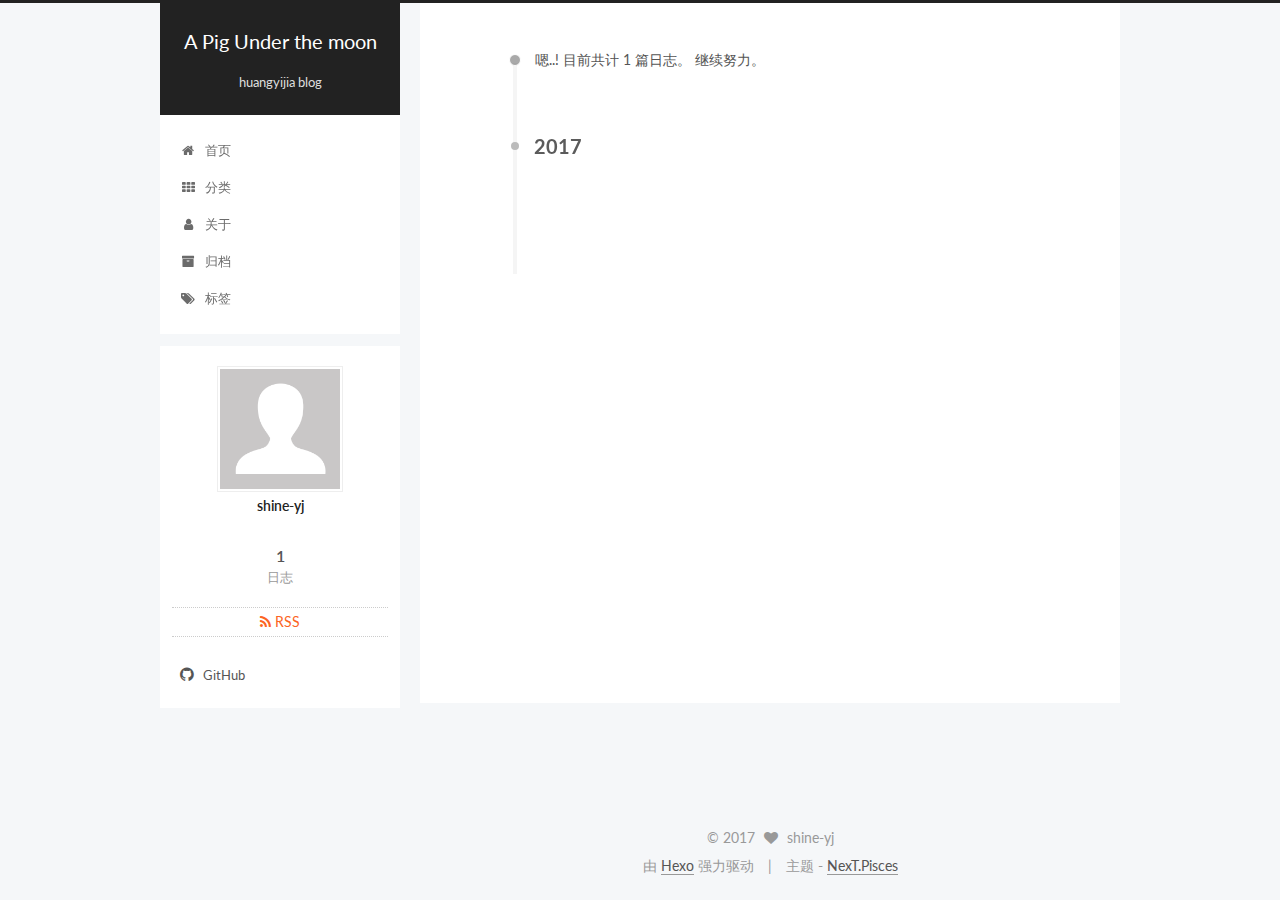
==== archives/index.html @ 5b6444a5 "Site updated: 2017-03-26 22:54:21" ====
<!doctype html>



  


<html class="theme-next pisces use-motion" lang="zh-Hans">
<head>
  <meta charset="UTF-8"/>
<meta http-equiv="X-UA-Compatible" content="IE=edge" />
<meta name="viewport" content="width=device-width, initial-scale=1, maximum-scale=1"/>



<meta http-equiv="Cache-Control" content="no-transform" />
<meta http-equiv="Cache-Control" content="no-siteapp" />















  
  
  <link href="/lib/fancybox/source/jquery.fancybox.css?v=2.1.5" rel="stylesheet" type="text/css" />




  
  
  
  

  
    
    
  

  

  

  

  

  
    
    
    <link href="//fonts.googleapis.com/css?family=Lato:300,300italic,400,400italic,700,700italic&subset=latin,latin-ext" rel="stylesheet" type="text/css">
  






<link href="/lib/font-awesome/css/font-awesome.min.css?v=4.6.2" rel="stylesheet" type="text/css" />

<link href="/css/main.css?v=5.1.0" rel="stylesheet" type="text/css" />


  <meta name="keywords" content="Hexo, NexT" />





  <link rel="alternate" href="/atom.xml" title="A Pig Under the moon" type="application/atom+xml" />




  <link rel="shortcut icon" type="image/x-icon" href="/favicon.ico?v=5.1.0" />






<meta property="og:type" content="website">
<meta property="og:title" content="A Pig Under the moon">
<meta property="og:url" content="http://yoursite.com/archives/index.html">
<meta property="og:site_name" content="A Pig Under the moon">
<meta name="twitter:card" content="summary">
<meta name="twitter:title" content="A Pig Under the moon">



<script type="text/javascript" id="hexo.configurations">
  var NexT = window.NexT || {};
  var CONFIG = {
    root: '/',
    scheme: 'Pisces',
    sidebar: {"position":"left","display":"post","offset":12,"offset_float":0,"b2t":false,"scrollpercent":false},
    fancybox: true,
    motion: true,
    duoshuo: {
      userId: '0',
      author: '博主'
    },
    algolia: {
      applicationID: '',
      apiKey: '',
      indexName: '',
      hits: {"per_page":10},
      labels: {"input_placeholder":"Search for Posts","hits_empty":"We didn't find any results for the search: ${query}","hits_stats":"${hits} results found in ${time} ms"}
    }
  };
</script>



  <link rel="canonical" href="http://yoursite.com/archives/"/>





  <title> 归档 | A Pig Under the moon </title>
</head>

<body itemscope itemtype="http://schema.org/WebPage" lang="zh-Hans">

  














  
  
    
  

  <div class="container sidebar-position-left  page-archive  ">
    <div class="headband"></div>

    <header id="header" class="header" itemscope itemtype="http://schema.org/WPHeader">
      <div class="header-inner"><div class="site-brand-wrapper">
  <div class="site-meta ">
    

    <div class="custom-logo-site-title">
      <a href="/"  class="brand" rel="start">
        <span class="logo-line-before"><i></i></span>
        <span class="site-title">A Pig Under the moon</span>
        <span class="logo-line-after"><i></i></span>
      </a>
    </div>
      
        <p class="site-subtitle">huangyijia blog</p>
      
  </div>

  <div class="site-nav-toggle">
    <button>
      <span class="btn-bar"></span>
      <span class="btn-bar"></span>
      <span class="btn-bar"></span>
    </button>
  </div>
</div>

<nav class="site-nav">
  

  
    <ul id="menu" class="menu">
      
        
        <li class="menu-item menu-item-home">
          <a href="/" rel="section">
            
              <i class="menu-item-icon fa fa-fw fa-home"></i> <br />
            
            首页
          </a>
        </li>
      
        
        <li class="menu-item menu-item-categories">
          <a href="/categories" rel="section">
            
              <i class="menu-item-icon fa fa-fw fa-th"></i> <br />
            
            分类
          </a>
        </li>
      
        
        <li class="menu-item menu-item-about">
          <a href="/about" rel="section">
            
              <i class="menu-item-icon fa fa-fw fa-user"></i> <br />
            
            关于
          </a>
        </li>
      
        
        <li class="menu-item menu-item-archives">
          <a href="/archives" rel="section">
            
              <i class="menu-item-icon fa fa-fw fa-archive"></i> <br />
            
            归档
          </a>
        </li>
      
        
        <li class="menu-item menu-item-tags">
          <a href="/tags" rel="section">
            
              <i class="menu-item-icon fa fa-fw fa-tags"></i> <br />
            
            标签
          </a>
        </li>
      

      
    </ul>
  

  
</nav>



 </div>
    </header>

    <main id="main" class="main">
      <div class="main-inner">
        <div class="content-wrap">
          <div id="content" class="content">
            

  <section id="posts" class="posts-collapse">
    <span class="archive-move-on"></span>

    <span class="archive-page-counter">
      
      
      
        
      
      嗯..! 目前共计 1 篇日志。 继续努力。
    </span>

    

      
      
      

      
        
        <div class="collection-title">
          <h2 class="archive-year motion-element" id="archive-year-2017">2017</h2>
        </div>
      
      

      

  <article class="post post-type-normal" itemscope itemtype="http://schema.org/Article">
    <header class="post-header">

      <h1 class="post-title">
        
            <a class="post-title-link" href="/2017/03/26/hello-world/" itemprop="url">
              
                <span itemprop="name">Hello World</span>
              
            </a>
        
      </h1>

      <div class="post-meta">
        <time class="post-time" itemprop="dateCreated"
              datetime="2017-03-26T20:32:32+08:00"
              content="2017-03-26" >
          03-26
        </time>
      </div>

    </header>
  </article>



    

  </section>

  



          </div>
          


          

        </div>
        
          
  
  <div class="sidebar-toggle">
    <div class="sidebar-toggle-line-wrap">
      <span class="sidebar-toggle-line sidebar-toggle-line-first"></span>
      <span class="sidebar-toggle-line sidebar-toggle-line-middle"></span>
      <span class="sidebar-toggle-line sidebar-toggle-line-last"></span>
    </div>
  </div>

  <aside id="sidebar" class="sidebar">
    <div class="sidebar-inner">

      

      

      <section class="site-overview sidebar-panel sidebar-panel-active">
        <div class="site-author motion-element" itemprop="author" itemscope itemtype="http://schema.org/Person">
          <img class="site-author-image" itemprop="image"
               src="/images/avatar.gif"
               alt="shine-yj" />
          <p class="site-author-name" itemprop="name">shine-yj</p>
           
              <p class="site-description motion-element" itemprop="description"></p>
          
        </div>
        <nav class="site-state motion-element">

          
            <div class="site-state-item site-state-posts">
              <a href="/archives">
                <span class="site-state-item-count">1</span>
                <span class="site-state-item-name">日志</span>
              </a>
            </div>
          

          

          

        </nav>

        
          <div class="feed-link motion-element">
            <a href="/atom.xml" rel="alternate">
              <i class="fa fa-rss"></i>
              RSS
            </a>
          </div>
        

        <div class="links-of-author motion-element">
          
            
              <span class="links-of-author-item">
                <a href="https://github.com/shine-ace-yj" target="_blank" title="GitHub">
                  
                    <i class="fa fa-fw fa-github"></i>
                  
                  GitHub
                </a>
              </span>
            
          
        </div>

        
        

        
        

        


      </section>

      

      

    </div>
  </aside>


        
      </div>
    </main>

    <footer id="footer" class="footer">
      <div class="footer-inner">
        <div class="copyright" >
  
  &copy; 
  <span itemprop="copyrightYear">2017</span>
  <span class="with-love">
    <i class="fa fa-heart"></i>
  </span>
  <span class="author" itemprop="copyrightHolder">shine-yj</span>
</div>


<div class="powered-by">
  由 <a class="theme-link" href="https://hexo.io">Hexo</a> 强力驱动
</div>

<div class="theme-info">
  主题 -
  <a class="theme-link" href="https://github.com/iissnan/hexo-theme-next">
    NexT.Pisces
  </a>
</div>


        

        
      </div>
    </footer>

    
      <div class="back-to-top">
        <i class="fa fa-arrow-up"></i>
        
      </div>
    

  </div>

  

<script type="text/javascript">
  if (Object.prototype.toString.call(window.Promise) !== '[object Function]') {
    window.Promise = null;
  }
</script>









  






  
  <script type="text/javascript" src="/lib/jquery/index.js?v=2.1.3"></script>

  
  <script type="text/javascript" src="/lib/fastclick/lib/fastclick.min.js?v=1.0.6"></script>

  
  <script type="text/javascript" src="/lib/jquery_lazyload/jquery.lazyload.js?v=1.9.7"></script>

  
  <script type="text/javascript" src="/lib/velocity/velocity.min.js?v=1.2.1"></script>

  
  <script type="text/javascript" src="/lib/velocity/velocity.ui.min.js?v=1.2.1"></script>

  
  <script type="text/javascript" src="/lib/fancybox/source/jquery.fancybox.pack.js?v=2.1.5"></script>


  


  <script type="text/javascript" src="/js/src/utils.js?v=5.1.0"></script>

  <script type="text/javascript" src="/js/src/motion.js?v=5.1.0"></script>



  
  


  <script type="text/javascript" src="/js/src/affix.js?v=5.1.0"></script>

  <script type="text/javascript" src="/js/src/schemes/pisces.js?v=5.1.0"></script>



  
  
    <script type="text/javascript" id="motion.page.archive">
      $('.archive-year').velocity('transition.slideLeftIn');
    </script>
  


  


  <script type="text/javascript" src="/js/src/bootstrap.js?v=5.1.0"></script>



  


  




	





  





  





  






  





  

  

  

  

</body>
</html>
---- css/main.css ----
/* normalize.css v3.0.2 | MIT License | git.io/normalize */
html {
  font-family: sans-serif; /* 1 */
  -ms-text-size-adjust: 100%; /* 2 */
  -webkit-text-size-adjust: 100%; /* 2 */
}
body {
  margin: 0;
}
article,
aside,
details,
figcaption,
figure,
footer,
header,
hgroup,
main,
menu,
nav,
section,
summary {
  display: block;
}
audio,
canvas,
progress,
video {
  display: inline-block; /* 1 */
  vertical-align: baseline; /* 2 */
}
audio:not([controls]) {
  display: none;
  height: 0;
}
[hidden],
template {
  display: none;
}
a {
  background-color: transparent;
}
a:active,
a:hover {
  outline: 0;
}
abbr[title] {
  border-bottom: 1px dotted;
}
b,
strong {
  font-weight: bold;
}
dfn {
  font-style: italic;
}
h1 {
  font-size: 2em;
  margin: 0.67em 0;
}
mark {
  background: #ff0;
  color: #000;
}
small {
  font-size: 80%;
}
sub,
sup {
  font-size: 75%;
  line-height: 0;
  position: relative;
  vertical-align: baseline;
}
sup {
  top: -0.5em;
}
sub {
  bottom: -0.25em;
}
img {
  border: 0;
}
svg:not(:root) {
  overflow: hidden;
}
figure {
  margin: 1em 40px;
}
hr {
  -moz-box-sizing: content-box;
  box-sizing: content-box;
  height: 0;
}
pre {
  overflow: auto;
}
code,
kbd,
pre,
samp {
  font-family: monospace, monospace;
  font-size: 1em;
}
button,
input,
optgroup,
select,
textarea {
  color: inherit; /* 1 */
  font: inherit; /* 2 */
  margin: 0; /* 3 */
}
button {
  overflow: visible;
}
button,
select {
  text-transform: none;
}
button,
html input[type="button"],
input[type="reset"],
input[type="submit"] {
  -webkit-appearance: button; /* 2 */
  cursor: pointer; /* 3 */
}
button[disabled],
html input[disabled] {
  cursor: default;
}
button::-moz-focus-inner,
input::-moz-focus-inner {
  border: 0;
  padding: 0;
}
input {
  line-height: normal;
}
input[type="checkbox"],
input[type="radio"] {
  box-sizing: border-box; /* 1 */
  padding: 0; /* 2 */
}
input[type="number"]::-webkit-inner-spin-button,
input[type="number"]::-webkit-outer-spin-button {
  height: auto;
}
input[type="search"] {
  -webkit-appearance: textfield; /* 1 */
  -moz-box-sizing: content-box;
  -webkit-box-sizing: content-box; /* 2 */
  box-sizing: content-box;
}
input[type="search"]::-webkit-search-cancel-button,
input[type="search"]::-webkit-search-decoration {
  -webkit-appearance: none;
}
fieldset {
  border: 1px solid #c0c0c0;
  margin: 0 2px;
  padding: 0.35em 0.625em 0.75em;
}
legend {
  border: 0; /* 1 */
  padding: 0; /* 2 */
}
textarea {
  overflow: auto;
}
optgroup {
  font-weight: bold;
}
table {
  border-collapse: collapse;
  border-spacing: 0;
}
td,
th {
  padding: 0;
}
::selection {
  background: #262a30;
  color: #fff;
}
body {
  position: relative;
  font-family: 'Lato', "PingFang SC", "Microsoft YaHei", sans-serif;
  font-size: 14px;
  line-height: 2;
  color: #555;
  background: #f5f7f9;
}
@media (max-width: 767px) {
  body {
    padding-right: 0 !important;
  }
}
@media (min-width: 768px) and (max-width: 991px) {
  body {
    padding-right: 0 !important;
  }
}
@media (min-width: 1600px) {
  body {
    font-size: 16px;
  }
}
h1,
h2,
h3,
h4,
h5,
h6 {
  margin: 0;
  padding: 0;
  font-weight: bold;
  line-height: 1.5;
  font-family: 'Lato', "PingFang SC", "Microsoft YaHei", sans-serif;
}
h2,
h3,
h4,
h5,
h6 {
  margin: 20px 0 15px;
}
h1 {
  font-size: 22px;
}
@media (max-width: 767px) {
  h1 {
    font-size: 18px;
  }
}
h2 {
  font-size: 20px;
}
@media (max-width: 767px) {
  h2 {
    font-size: 16px;
  }
}
h3 {
  font-size: 18px;
}
@media (max-width: 767px) {
  h3 {
    font-size: 14px;
  }
}
h4 {
  font-size: 16px;
}
@media (max-width: 767px) {
  h4 {
    font-size: 12px;
  }
}
h5 {
  font-size: 14px;
}
@media (max-width: 767px) {
  h5 {
    font-size: 10px;
  }
}
h6 {
  font-size: 12px;
}
@media (max-width: 767px) {
  h6 {
    font-size: 8px;
  }
}
p {
  margin: 0 0 25px 0;
}
a {
  color: #555;
  text-decoration: none;
  border-bottom: 1px solid #999;
  word-wrap: break-word;
}
a:hover {
  color: #222;
  border-bottom-color: #222;
}
blockquote {
  margin: 0;
  padding: 0;
}
img {
  display: block;
  margin: auto;
  max-width: 100%;
  height: auto;
}
hr {
  margin: 40px 0;
  height: 3px;
  border: none;
  background-color: #ddd;
  background-image: repeating-linear-gradient(-45deg, #fff, #fff 4px, transparent 4px, transparent 8px);
}
blockquote {
  padding: 0 15px;
  color: #666;
  border-left: 4px solid #ddd;
}
blockquote cite::before {
  content: "-";
  padding: 0 5px;
}
dt {
  font-weight: 700;
}
dd {
  margin: 0;
  padding: 0;
}
.text-left {
  text-align: left;
}
.text-center {
  text-align: center;
}
.text-right {
  text-align: right;
}
.text-justify {
  text-align: justify;
}
.text-nowrap {
  white-space: nowrap;
}
.text-lowercase {
  text-transform: lowercase;
}
.text-uppercase {
  text-transform: uppercase;
}
.text-capitalize {
  text-transform: capitalize;
}
.center-block {
  display: block;
  margin-left: auto;
  margin-right: auto;
}
.clearfix:before,
.clearfix:after {
  content: " ";
  display: table;
}
.clearfix:after {
  clear: both;
}
.pullquote {
  width: 45%;
}
.pullquote.left {
  float: left;
  margin-left: 5px;
  margin-right: 10px;
}
.pullquote.right {
  float: right;
  margin-left: 10px;
  margin-right: 5px;
}
.affix.affix.affix {
  position: fixed;
}
.translation {
  margin-top: -20px;
  font-size: 14px;
  color: #999;
}
.scrollbar-measure {
  width: 100px;
  height: 100px;
  overflow: scroll;
  position: absolute;
  top: -9999px;
}
.use-motion .motion-element {
  opacity: 0;
}
table {
  margin: 20px 0;
  width: 100%;
  border-collapse: collapse;
  border-spacing: 0;
  border: 1px solid #ddd;
  font-size: 14px;
  table-layout: fixed;
  word-wrap: break-all;
}
table>tbody>tr:nth-of-type(odd) {
  background-color: #f9f9f9;
}
table>tbody>tr:hover {
  background-color: #f5f5f5;
}
caption,
th,
td {
  padding: 8px;
  text-align: left;
  vertical-align: middle;
  font-weight: normal;
}
th,
td {
  border-bottom: 3px solid #ddd;
  border-right: 1px solid #eee;
}
th {
  padding-bottom: 10px;
  font-weight: 700;
}
td {
  border-bottom-width: 1px;
}
html,
body {
  height: 100%;
}
.container {
  position: relative;
  min-height: 100%;
}
.header-inner {
  margin: 0 auto;
  padding: 100px 0 70px;
  width: 700px;
}
@media (min-width: 1600px) {
  .container .header-inner {
    width: 900px;
  }
}
.main {
  padding-bottom: 150px;
}
.main-inner {
  margin: 0 auto;
  width: 700px;
}
@media (min-width: 1600px) {
  .container .main-inner {
    width: 900px;
  }
}
.footer {
  position: absolute;
  left: 0;
  bottom: 0;
  width: 100%;
  min-height: 50px;
}
.footer-inner {
  box-sizing: border-box;
  margin: 20px auto;
  width: 700px;
}
@media (min-width: 1600px) {
  .container .footer-inner {
    width: 900px;
  }
}
pre,
.highlight {
  overflow: auto;
  margin: 20px 0;
  padding: 0;
  font-size: 13px;
  color: #4d4d4c;
  background: #f7f7f7;
  line-height: 1.6;
}
pre,
code {
  font-family: consolas, Menlo, "PingFang SC", "Microsoft YaHei", monospace;
}
code {
  padding: 2px 4px;
  word-wrap: break-word;
  color: #555;
  background: #eee;
  border-radius: 3px;
  font-size: 13px;
}
pre code {
  padding: 0;
  color: #4d4d4c;
  background: none;
  text-shadow: none;
}
.highlight {
  border-radius: 1px;
}
.highlight pre {
  border: none;
  margin: 0;
  padding: 10px 0;
}
.highlight table {
  margin: 0;
  width: auto;
  border: none;
}
.highlight td {
  border: none;
  padding: 0;
}
.highlight figcaption {
  font-size: 1em;
  color: #4d4d4c;
  line-height: 1em;
  margin-bottom: 1em;
}
.highlight figcaption:before,
.highlight figcaption:after {
  content: " ";
  display: table;
}
.highlight figcaption:after {
  clear: both;
}
.highlight figcaption a {
  float: right;
  color: #4d4d4c;
}
.highlight figcaption a:hover {
  border-bottom-color: #4d4d4c;
}
.highlight .gutter pre {
  padding-left: 10px;
  padding-right: 10px;
  color: #869194;
  text-align: right;
  background-color: #eff2f3;
}
.highlight .code pre {
  padding-left: 10px;
  padding-right: 10px;
  background-color: #f7f7f7;
}
.highlight .line {
  height: 20px;
}
.gutter {
  -webkit-user-select: none;
  -moz-user-select: none;
  -ms-user-select: none;
  user-select: none;
}
.gist table {
  width: auto;
}
.gist table td {
  border: none;
}
pre .deletion {
  background: #fdd;
}
pre .addition {
  background: #dfd;
}
pre .meta {
  color: #8959a8;
}
pre .comment {
  color: #8e908c;
}
pre .variable,
pre .attribute,
pre .tag,
pre .regexp,
pre .ruby .constant,
pre .xml .tag .title,
pre .xml .pi,
pre .xml .doctype,
pre .html .doctype,
pre .css .id,
pre .css .class,
pre .css .pseudo {
  color: #c82829;
}
pre .number,
pre .preprocessor,
pre .built_in,
pre .literal,
pre .params,
pre .constant,
pre .command {
  color: #f5871f;
}
pre .ruby .class .title,
pre .css .rules .attribute,
pre .string,
pre .value,
pre .inheritance,
pre .header,
pre .ruby .symbol,
pre .xml .cdata,
pre .special,
pre .number,
pre .formula {
  color: #718c00;
}
pre .title,
pre .css .hexcolor {
  color: #3e999f;
}
pre .function,
pre .python .decorator,
pre .python .title,
pre .ruby .function .title,
pre .ruby .title .keyword,
pre .perl .sub,
pre .javascript .title,
pre .coffeescript .title {
  color: #4271ae;
}
pre .keyword,
pre .javascript .function {
  color: #8959a8;
}
.full-image.full-image.full-image {
  border: none;
  max-width: 100%;
  width: auto;
  margin: 20px auto;
}
@media (min-width: 992px) {
  .full-image.full-image.full-image {
    max-width: none;
    width: 118%;
    margin: 0 -9%;
  }
}
.blockquote-center,
.page-home .post-type-quote blockquote,
.page-post-detail .post-type-quote blockquote {
  position: relative;
  margin: 40px 0;
  padding: 0;
  border-left: none;
  text-align: center;
}
.blockquote-center::before,
.page-home .post-type-quote blockquote::before,
.page-post-detail .post-type-quote blockquote::before,
.blockquote-center::after,
.page-home .post-type-quote blockquote::after,
.page-post-detail .post-type-quote blockquote::after {
  position: absolute;
  content: ' ';
  display: block;
  width: 100%;
  height: 24px;
  opacity: 0.2;
  background-repeat: no-repeat;
  background-position: 0 -6px;
  background-size: 22px 22px;
}
.blockquote-center::before,
.page-home .post-type-quote blockquote::before,
.page-post-detail .post-type-quote blockquote::before {
  top: -20px;
  background-image: url("../images/quote-l.svg");
  border-top: 1px solid #ccc;
}
.blockquote-center::after,
.page-home .post-type-quote blockquote::after,
.page-post-detail .post-type-quote blockquote::after {
  bottom: -20px;
  background-image: url("../images/quote-r.svg");
  border-bottom: 1px solid #ccc;
  background-position: 100% 8px;
}
.blockquote-center p,
.page-home .post-type-quote blockquote p,
.page-post-detail .post-type-quote blockquote p,
.blockquote-center div,
.page-home .post-type-quote blockquote div,
.page-post-detail .post-type-quote blockquote div {
  text-align: center;
}
.post .post-body .group-picture img {
  box-sizing: border-box;
  padding: 0 3px;
  border: none;
}
.post .group-picture-row {
  overflow: hidden;
  margin-top: 6px;
}
.post .group-picture-row:first-child {
  margin-top: 0;
}
.post .group-picture-column {
  float: left;
}
.page-post-detail .post-body .group-picture-column {
  float: none;
  margin-top: 10px;
  width: auto !important;
}
.page-post-detail .post-body .group-picture-column img {
  margin: 0 auto;
}
.page-archive .group-picture-container {
  overflow: hidden;
}
.page-archive .group-picture-row {
  float: left;
}
.page-archive .group-picture-row:first-child {
  margin-top: 6px;
}
.page-archive .group-picture-column {
  max-width: 150px;
  max-height: 150px;
}
.note {
  padding: 20px;
  margin: 20px 0;
  border: 1px solid #eee;
  border-left-width: 5px;
  border-radius: 3px;
}
.note h2,
.note h3,
.note h4,
.note h5,
.note h6 {
  margin-top: 0;
  margin-bottom: 5px;
}
.note p:last-child {
  margin-bottom: 0;
}
.note code {
  border-radius: 3px;
}
.note+.note {
  margin-top: -5px;
}
.default {
  border-left-color: #777;
}
.default h2,
.default h3,
.default h4,
.default h5,
.default h6 {
  color: #777;
}
.primary {
  border-left-color: #428bca;
}
.primary h2,
.primary h3,
.primary h4,
.primary h5,
.primary h6 {
  color: #428bca;
}
.success {
  border-left-color: #5cb85c;
}
.success h2,
.success h3,
.success h4,
.success h5,
.success h6 {
  color: #5cb85c;
}
.danger {
  border-left-color: #d9534f;
}
.danger h2,
.danger h3,
.danger h4,
.danger h5,
.danger h6 {
  color: #d9534f;
}
.warning {
  border-left-color: #f0ad4e;
}
.warning h2,
.warning h3,
.warning h4,
.warning h5,
.warning h6 {
  color: #f0ad4e;
}
.info {
  border-left-color: #5bc0de;
}
.info h2,
.info h3,
.info h4,
.info h5,
.info h6 {
  color: #5bc0de;
}
.btn {
  display: inline-block;
  padding: 0 20px;
  font-size: 14px;
  color: #fff;
  background: #222;
  border: 2px solid #555;
  text-decoration: none;
  border-radius: 0;
  transition-property: background-color;
  transition-duration: 0.2s;
  transition-timing-function: ease-in-out;
  transition-delay: 0s;
}
.btn:hover,
.post-button .btn:hover {
  border-color: #222;
  color: #fff;
  background: #222;
}
.btn-bar {
  display: block;
  width: 22px;
  height: 2px;
  background: #555;
  border-radius: 1px;
}
.btn-bar+.btn-bar {
  margin-top: 4px;
}
.pagination {
  margin: 120px 0 40px;
  text-align: center;
  border-top: 1px solid #eee;
}
.page-number-basic,
.pagination .prev,
.pagination .next,
.pagination .page-number,
.pagination .space {
  display: inline-block;
  position: relative;
  top: -1px;
  margin: 0 10px;
  padding: 0 10px;
  line-height: 30px;
}
@media (max-width: 767px) {
  .page-number-basic,
  .pagination .prev,
  .pagination .next,
  .pagination .page-number,
  .pagination .space {
    margin: 0 5px;
  }
}
.pagination .prev,
.pagination .next,
.pagination .page-number {
  border-bottom: 0;
  border-top: 1px solid #eee;
  transition-property: border-color;
  transition-duration: 0.2s;
  transition-timing-function: ease-in-out;
  transition-delay: 0s;
}
.pagination .prev:hover,
.pagination .next:hover,
.pagination .page-number:hover {
  border-top-color: #222;
}
.pagination .space {
  padding: 0;
  margin: 0;
}
.pagination .prev {
  margin-left: 0;
}
.pagination .next {
  margin-right: 0;
}
.pagination .page-number.current {
  color: #fff;
  background: #ccc;
  border-top-color: #ccc;
}
@media (max-width: 767px) {
  .pagination {
    border-top: none;
  }
  .pagination .prev,
  .pagination .next,
  .pagination .page-number {
    margin-bottom: 10px;
    border-top: 0;
    border-bottom: 1px solid #eee;
  }
  .pagination .prev:hover,
  .pagination .next:hover,
  .pagination .page-number:hover {
    border-bottom-color: #222;
  }
}
.comments {
  margin: 60px 20px 0;
}
.tag-cloud {
  text-align: center;
}
.tag-cloud a {
  display: inline-block;
  margin: 10px;
}
.back-to-top {
  box-sizing: border-box;
  position: fixed;
  bottom: -100px;
  right: 30px;
  z-index: 1050;
  padding: 0 6px;
  width: 24px;
  background: #222;
  font-size: 12px;
  opacity: 0.6;
  color: #fff;
  cursor: pointer;
  text-align: center;
  -webkit-transform: translateZ(0);
  transition-property: bottom;
  transition-duration: 0.2s;
  transition-timing-function: ease-in-out;
  transition-delay: 0s;
}
@media (max-width: 767px) {
  .back-to-top {
    display: none;
  }
}
@media (min-width: 768px) and (max-width: 991px) {
  .back-to-top {
    display: none;
  }
}
.back-to-top.back-to-top-on {
  bottom: 30px;
}
.header {
  background: #fff;
}
.header-inner {
  position: relative;
}
.headband {
  height: 3px;
  background: #222;
}
.site-meta {
  margin: 0;
  text-align: center;
}
@media (max-width: 767px) {
  .site-meta {
    text-align: center;
  }
}
.brand {
  position: relative;
  display: inline-block;
  padding: 0 40px;
  color: #fff;
  background: #222;
  border-bottom: none;
}
.brand:hover {
  color: #fff;
}
.logo {
  display: inline-block;
  margin-right: 5px;
  line-height: 36px;
  vertical-align: top;
}
.site-title {
  display: inline-block;
  vertical-align: top;
  line-height: 36px;
  font-size: 20px;
  font-weight: normal;
  font-family: 'Lato', "PingFang SC", "Microsoft YaHei", sans-serif;
}
.site-subtitle {
  margin-top: 10px;
  font-size: 13px;
  color: #ddd;
}
.use-motion .brand {
  opacity: 0;
}
.use-motion .logo,
.use-motion .site-title,
.use-motion .site-subtitle {
  opacity: 0;
  position: relative;
  top: -10px;
}
.site-nav-toggle {
  display: none;
  position: absolute;
  top: 10px;
  left: 10px;
}
@media (max-width: 767px) {
  .site-nav-toggle {
    display: block;
  }
}
.site-nav-toggle button {
  margin-top: 2px;
  padding: 9px 10px;
  background: transparent;
  border: none;
}
@media (max-width: 767px) {
  .site-nav {
    display: none;
    margin: 0 -10px;
    padding: 0 10px;
    clear: both;
    border-top: 1px solid #ddd;
  }
}
@media (min-width: 768px) and (max-width: 991px) {
  .site-nav {
    display: block !important;
  }
}
@media (min-width: 992px) {
  .site-nav {
    display: block !important;
  }
}
.menu {
  margin-top: 20px;
  padding-left: 0;
  text-align: center;
}
.menu .menu-item {
  display: inline-block;
  margin: 0 10px;
  list-style: none;
}
@media screen and (max-width: 767px) {
  .menu .menu-item {
    margin-top: 10px;
  }
}
.menu .menu-item a {
  display: block;
  font-size: 13px;
  line-height: inherit;
  border-bottom: 1px solid transparent;
  transition-property: border-color;
  transition-duration: 0.2s;
  transition-timing-function: ease-in-out;
  transition-delay: 0s;
}
.menu .menu-item a:hover,
.menu-item-active a {
  border-bottom-color: #222;
}
.menu .menu-item .fa {
  margin-right: 5px;
}
.use-motion .menu-item {
  opacity: 0;
}
.post-body {
  font-family: 'Lato', "PingFang SC", "Microsoft YaHei", sans-serif;
}
@media (max-width: 767px) {
  .post-body {
    word-break: break-word;
  }
}
.post-body .fancybox img {
  display: block !important;
  margin: 0 auto;
  cursor: pointer;
  cursor: zoom-in;
  cursor: -webkit-zoom-in;
}
.post-body .image-caption,
.post-body .figure .caption {
  margin: 10px auto 15px;
  text-align: center;
  font-size: 14px;
  color: #999;
  font-weight: bold;
  line-height: 1;
}
.post-sticky-flag {
  display: inline-block;
  font-size: 16px;
  -ms-transform: rotate(30deg);
  -webkit-transform: rotate(30deg);
  -moz-transform: rotate(30deg);
  -ms-transform: rotate(30deg);
  -o-transform: rotate(30deg);
  transform: rotate(30deg);
}
.posts-expand {
  padding-top: 40px;
}
@media (max-width: 767px) {
  .posts-expand {
    margin: 0 20px;
  }
  .post-body pre,
  .post-body .highlight {
    padding: 10px;
  }
  .post-body pre .gutter pre,
  .post-body .highlight .gutter pre {
    padding-right: 10px;
  }
}
@media (min-width: 992px) {
  .posts-expand .post-body {
    text-align: justify;
  }
}
.posts-expand .post-body h2,
.posts-expand .post-body h3,
.posts-expand .post-body h4,
.posts-expand .post-body h5,
.posts-expand .post-body h6 {
  padding-top: 10px;
}
.posts-expand .post-body h2 .header-anchor,
.posts-expand .post-body h3 .header-anchor,
.posts-expand .post-body h4 .header-anchor,
.posts-expand .post-body h5 .header-anchor,
.posts-expand .post-body h6 .header-anchor {
  float: right;
  margin-left: 10px;
  color: #ccc;
  border-bottom-style: none;
  visibility: hidden;
}
.posts-expand .post-body h2 .header-anchor:hover,
.posts-expand .post-body h3 .header-anchor:hover,
.posts-expand .post-body h4 .header-anchor:hover,
.posts-expand .post-body h5 .header-anchor:hover,
.posts-expand .post-body h6 .header-anchor:hover {
  color: inherit;
}
.posts-expand .post-body h2:hover .header-anchor,
.posts-expand .post-body h3:hover .header-anchor,
.posts-expand .post-body h4:hover .header-anchor,
.posts-expand .post-body h5:hover .header-anchor,
.posts-expand .post-body h6:hover .header-anchor {
  visibility: visible;
}
.posts-expand .post-body ul li {
  list-style: circle;
}
.posts-expand .post-body img {
  box-sizing: border-box;
  margin: auto;
  padding: 3px;
  border: 1px solid #ddd;
}
.posts-expand .fancybox img {
  margin: 0 auto;
}
@media (max-width: 767px) {
  .posts-collapse {
    margin: 0 20px;
  }
  .posts-collapse .post-title,
  .posts-collapse .post-meta {
    display: block;
    width: auto;
    text-align: left;
  }
}
.posts-collapse {
  position: relative;
  z-index: 1010;
  margin-left: 55px;
}
.posts-collapse::after {
  content: " ";
  position: absolute;
  top: 20px;
  left: 0;
  margin-left: -2px;
  width: 4px;
  height: 100%;
  background: #f5f5f5;
  z-index: -1;
}
@media (max-width: 767px) {
  .posts-collapse {
    margin: 0 20px;
  }
}
.posts-collapse .collection-title {
  position: relative;
  margin: 60px 0;
}
.posts-collapse .collection-title h2 {
  margin-left: 20px;
}
.posts-collapse .collection-title small {
  color: #bbb;
}
.posts-collapse .collection-title::before {
  content: " ";
  position: absolute;
  left: 0;
  top: 50%;
  margin-left: -4px;
  margin-top: -4px;
  width: 8px;
  height: 8px;
  background: #bbb;
  border-radius: 50%;
}
.posts-collapse .post {
  margin: 30px 0;
}
.posts-collapse .post-header {
  position: relative;
  transition-duration: 0.2s;
  transition-timing-function: ease-in-out;
  transition-delay: 0s;
  transition-property: border;
  border-bottom: 1px dashed #ccc;
}
.posts-collapse .post-header::before {
  content: " ";
  position: absolute;
  left: 0;
  top: 12px;
  width: 6px;
  height: 6px;
  margin-left: -4px;
  background: #bbb;
  border-radius: 50%;
  border: 1px solid #fff;
  transition-duration: 0.2s;
  transition-timing-function: ease-in-out;
  transition-delay: 0s;
  transition-property: background;
}
.posts-collapse .post-header:hover {
  border-bottom-color: #666;
}
.posts-collapse .post-header:hover::before {
  background: #222;
}
.posts-collapse .post-meta {
  position: absolute;
  font-size: 12px;
  left: 20px;
  top: 5px;
}
.posts-collapse .post-comments-count {
  display: none;
}
.posts-collapse .post-title {
  margin-left: 60px;
  font-size: 16px;
  font-weight: normal;
  line-height: inherit;
}
.posts-collapse .post-title::after {
  margin-left: 3px;
  opacity: 0.6;
}
.posts-collapse .post-title a {
  color: #666;
  border-bottom: none;
}
.page-home .post-type-quote .post-header,
.page-post-detail .post-type-quote .post-header,
.page-home .post-type-quote .post-tags,
.page-post-detail .post-type-quote .post-tags {
  display: none;
}
.posts-expand .post-title {
  font-size: 26px;
  text-align: center;
  word-break: break-word;
  font-weight: 400;
}
@media (max-width: 767px) {
  .posts-expand .post-title {
    font-size: 22px;
  }
}
.posts-expand .post-title-link {
  display: inline-block;
  position: relative;
  color: #555;
  border-bottom: none;
  line-height: 1.2;
  vertical-align: top;
}
.posts-expand .post-title-link::before {
  content: "";
  position: absolute;
  width: 100%;
  height: 2px;
  bottom: 0;
  left: 0;
  background-color: #000;
  visibility: hidden;
  -webkit-transform: scaleX(0);
  -moz-transform: scaleX(0);
  -ms-transform: scaleX(0);
  -o-transform: scaleX(0);
  transform: scaleX(0);
  transition-duration: 0.2s;
  transition-timing-function: ease-in-out;
  transition-delay: 0s;
}
.posts-expand .post-title-link:hover::before {
  visibility: visible;
  -webkit-transform: scaleX(1);
  -moz-transform: scaleX(1);
  -ms-transform: scaleX(1);
  -o-transform: scaleX(1);
  transform: scaleX(1);
}
.posts-expand .post-title-link .fa {
  font-size: 16px;
}
.posts-expand .post-meta {
  margin: 3px 0 60px 0;
  color: #999;
  font-family: 'Lato', "PingFang SC", "Microsoft YaHei", sans-serif;
  font-size: 12px;
  text-align: center;
}
.posts-expand .post-meta .post-category-list {
  display: inline-block;
  margin: 0;
  padding: 3px;
}
.posts-expand .post-meta .post-category-list-link {
  color: #999;
}
.posts-expand .post-meta .post-description {
  font-size: 14px;
  margin-top: 2px;
}
.post-meta-divider {
  margin: 0 0.5em;
}
.post-meta-item-icon {
  margin-right: 3px;
}
@media (min-width: 768px) and (max-width: 991px) {
  .post-meta-item-icon {
    display: inline-block;
  }
}
@media (max-width: 767px) {
  .post-meta-item-icon {
    display: inline-block;
  }
}
@media (min-width: 768px) and (max-width: 991px) {
  .post-meta-item-text {
    display: none;
  }
}
@media (max-width: 767px) {
  .post-meta-item-text {
    display: none;
  }
}
@media (max-width: 767px) {
  .posts-expand .post-comments-count {
    display: none;
  }
}
.social-like {
  font-size: 14px;
  height: 20px;
  text-align: center;
  border-top: 1px solid #eee;
  padding-top: 9px;
  margin-top: 45px;
  display: flex;
  justify-content: center;
}
.vk_like {
  width: 85px;
  height: 21px;
  padding-top: 7px;
  align-self: center;
}
.fb_like {
  height: 30px;
  align-self: center;
}
.post-button {
  margin-top: 50px;
}
.post-button .btn {
  color: #555;
  font-size: 14px;
  background: #fff;
  border-radius: 2px;
  line-height: 2;
  margin: 0 4px 8px 4px;
}
.post-button .fa-fw {
  width: 1.285714285714286em;
  text-align: left;
}
.posts-expand .post-tags {
  margin-top: 40px;
  text-align: center;
}
.posts-expand .post-tags a {
  display: inline-block;
  margin-right: 10px;
  font-size: 13px;
}
.post-nav {
  display: table;
  margin-top: 15px;
  width: 100%;
  border-top: 1px solid #eee;
}
.post-nav-divider {
  display: table-cell;
  width: 10%;
}
.post-nav-item {
  display: table-cell;
  padding: 10px 0 0 0;
  width: 45%;
  vertical-align: top;
}
.post-nav-item a {
  position: relative;
  display: block;
  line-height: 25px;
  font-size: 14px;
  color: #555;
  border-bottom: none;
}
.post-nav-item a:hover {
  color: #222;
  border-bottom: none;
}
.post-nav-item a:active {
  top: 2px;
}
.post-nav-item .fa {
  position: absolute;
  top: 8px;
  left: 0;
  font-size: 12px;
}
.post-nav-next a {
  padding-left: 15px;
}
.post-nav-prev {
  text-align: right;
}
.post-nav-prev a {
  padding-right: 15px;
}
.post-nav-prev .fa {
  right: 0;
  left: auto;
}
.posts-expand .post-eof {
  display: block;
  margin: 80px auto 60px;
  width: 8%;
  height: 1px;
  background: #ccc;
  text-align: center;
}
.post:last-child .post-eof.post-eof.post-eof {
  display: none;
}
.post-gallery {
  display: table;
  table-layout: fixed;
  width: 100%;
  border-collapse: separate;
}
.post-gallery-row {
  display: table-row;
}
.post-gallery .post-gallery-img {
  display: table-cell;
  text-align: center;
  vertical-align: middle;
  border: none;
}
.post-gallery .post-gallery-img img {
  max-width: 100%;
  max-height: 100%;
  border: none;
}
.fancybox-close,
.fancybox-close:hover {
  border: none;
}
.sidebar {
  position: fixed;
  right: 0;
  top: 0;
  bottom: 0;
  width: 0;
  z-index: 1040;
  box-shadow: inset 0 2px 6px #000;
  background: #222;
  -webkit-transform: translateZ(0);
}
.sidebar a {
  color: #999;
  border-bottom-color: #555;
}
.sidebar a:hover {
  color: #eee;
}
@media (min-width: 768px) and (max-width: 991px) {
  .sidebar {
    display: none !important;
  }
}
@media (max-width: 767px) {
  .sidebar {
    display: none !important;
  }
}
.sidebar-inner {
  position: relative;
  padding: 20px 10px;
  color: #999;
  text-align: center;
}
.sidebar-toggle {
  position: fixed;
  right: 30px;
  bottom: 45px;
  width: 14px;
  height: 14px;
  padding: 5px;
  background: #222;
  line-height: 0;
  z-index: 1050;
  cursor: pointer;
  -webkit-transform: translateZ(0);
}
@media (min-width: 768px) and (max-width: 991px) {
  .sidebar-toggle {
    display: none;
  }
}
@media (max-width: 767px) {
  .sidebar-toggle {
    display: none;
  }
}
.sidebar-toggle-line {
  position: relative;
  display: inline-block;
  vertical-align: top;
  height: 2px;
  width: 100%;
  background: #fff;
  margin-top: 3px;
}
.sidebar-toggle-line:first-child {
  margin-top: 0;
}
.site-author-image {
  display: block;
  margin: 0 auto;
  padding: 2px;
  max-width: 120px;
  height: auto;
  border: 1px solid #eee;
}
.site-author-name {
  margin: 0;
  text-align: center;
  color: #222;
  font-weight: 600;
}
.site-description {
  margin-top: 0;
  text-align: center;
  font-size: 13px;
  color: #999;
}
.site-state {
  overflow: hidden;
  line-height: 1.4;
  white-space: nowrap;
  text-align: center;
}
.site-state-item {
  display: inline-block;
  padding: 0 15px;
  border-left: 1px solid #eee;
}
.site-state-item:first-child {
  border-left: none;
}
.site-state-item a {
  border-bottom: none;
}
.site-state-item-count {
  display: block;
  text-align: center;
  color: inherit;
  font-weight: 600;
  font-size: 16px;
}
.site-state-item-name {
  font-size: 13px;
  color: #999;
}
.feed-link {
  margin-top: 20px;
}
.feed-link a {
  display: inline-block;
  padding: 0 15px;
  color: #fc6423;
  border: 1px solid #fc6423;
  border-radius: 4px;
}
.feed-link a i {
  color: #fc6423;
  font-size: 14px;
}
.feed-link a:hover {
  color: #fff;
  background: #fc6423;
}
.feed-link a:hover i {
  color: #fff;
}
.links-of-author {
  margin-top: 20px;
}
.links-of-author a {
  display: inline-block;
  vertical-align: middle;
  margin-right: 10px;
  margin-bottom: 10px;
  border-bottom-color: #555;
  font-size: 13px;
}
.links-of-author a:before {
  display: inline-block;
  vertical-align: middle;
  margin-right: 3px;
  content: " ";
  width: 4px;
  height: 4px;
  border-radius: 50%;
  background: #e249c9;
}
.links-of-blogroll {
  font-size: 13px;
}
.links-of-blogroll-title {
  margin-top: 20px;
  font-size: 14px;
  font-weight: 600;
}
.links-of-blogroll-list {
  margin: 0;
  padding: 0;
  list-style: none;
}
.links-of-blogroll-item {
  padding: 2px 10px;
}
.sidebar-nav {
  margin: 0 0 20px;
  padding-left: 0;
}
.sidebar-nav li {
  display: inline-block;
  cursor: pointer;
  border-bottom: 1px solid transparent;
  font-size: 14px;
  color: #555;
}
.sidebar-nav li:hover {
  color: #fc6423;
}
.page-post-detail .sidebar-nav-toc {
  padding: 0 5px;
}
.page-post-detail .sidebar-nav-overview {
  margin-left: 10px;
}
.sidebar-nav .sidebar-nav-active {
  color: #fc6423;
  border-bottom-color: #fc6423;
}
.sidebar-nav .sidebar-nav-active:hover {
  color: #fc6423;
}
.sidebar-panel {
  display: none;
}
.sidebar-panel-active {
  display: block;
}
.post-toc-empty {
  font-size: 14px;
  color: #666;
}
.post-toc-wrap {
  overflow: hidden;
}
.post-toc {
  overflow: auto;
}
.post-toc ol {
  margin: 0;
  padding: 0 2px 5px 10px;
  text-align: left;
  list-style: none;
  font-size: 14px;
}
.post-toc ol > ol {
  padding-left: 0;
}
.post-toc ol a {
  transition-duration: 0.2s;
  transition-timing-function: ease-in-out;
  transition-delay: 0s;
  transition-property: all;
  color: #666;
  border-bottom-color: #ccc;
}
.post-toc ol a:hover {
  color: #000;
  border-bottom-color: #000;
}
.post-toc .nav-item {
  overflow: hidden;
  text-overflow: ellipsis;
  white-space: nowrap;
  line-height: 1.8;
}
.post-toc .nav .nav-child {
  display: none;
}
.post-toc .nav .active > .nav-child {
  display: block;
}
.post-toc .nav .active-current > .nav-child {
  display: block;
}
.post-toc .nav .active-current > .nav-child > .nav-item {
  display: block;
}
.post-toc .nav .active > a {
  color: #fc6423;
  border-bottom-color: #fc6423;
}
.post-toc .nav .active-current > a {
  color: #fc6423;
}
.post-toc .nav .active-current > a:hover {
  color: #fc6423;
}
.footer {
  font-size: 14px;
  color: #999;
}
.footer img {
  border: none;
}
.footer-inner {
  text-align: center;
}
.with-love {
  display: inline-block;
  margin: 0 5px;
}
.powered-by,
.theme-info {
  display: inline-block;
}
.powered-by {
  margin-right: 10px;
}
.powered-by::after {
  content: "|";
  padding-left: 10px;
}
.cc-license {
  margin-top: 10px;
  text-align: center;
}
.cc-license .cc-opacity {
  opacity: 0.7;
  border-bottom: none;
}
.cc-license .cc-opacity:hover {
  opacity: 0.9;
}
.cc-license img {
  display: inline-block;
}
.theme-next #ds-thread #ds-reset {
  color: #555;
}
.theme-next #ds-thread #ds-reset .ds-replybox {
  margin-bottom: 30px;
}
.theme-next #ds-thread #ds-reset .ds-replybox .ds-avatar,
.theme-next #ds-reset .ds-avatar img {
  box-shadow: none;
}
.theme-next #ds-thread #ds-reset .ds-textarea-wrapper {
  border-color: #c7d4e1;
  background: none;
  border-top-right-radius: 3px;
  border-top-left-radius: 3px;
}
.theme-next #ds-thread #ds-reset .ds-textarea-wrapper textarea {
  height: 60px;
}
.theme-next #ds-reset .ds-rounded-top {
  border-radius: 0;
}
.theme-next #ds-thread #ds-reset .ds-post-toolbar {
  box-sizing: border-box;
  border: 1px solid #c7d4e1;
  background: #f6f8fa;
}
.theme-next #ds-thread #ds-reset .ds-post-options {
  height: 40px;
  border: none;
  background: none;
}
.theme-next #ds-thread #ds-reset .ds-toolbar-buttons {
  top: 11px;
}
.theme-next #ds-thread #ds-reset .ds-sync {
  top: 5px;
}
.theme-next #ds-thread #ds-reset .ds-post-button {
  top: 4px;
  right: 5px;
  width: 90px;
  height: 30px;
  border: 1px solid #c5ced7;
  border-radius: 3px;
  background-image: linear-gradient(#fbfbfc, #f5f7f9);
  color: #60676d;
}
.theme-next #ds-thread #ds-reset .ds-post-button:hover {
  background-position: 0 -30px;
  color: #60676d;
}
.theme-next #ds-thread #ds-reset .ds-comments-info {
  padding: 10px 0;
}
.theme-next #ds-thread #ds-reset .ds-sort {
  display: none;
}
.theme-next #ds-thread #ds-reset li.ds-tab a.ds-current {
  border: none;
  background: #f6f8fa;
  color: #60676d;
}
.theme-next #ds-thread #ds-reset li.ds-tab a.ds-current:hover {
  background-color: #e9f0f7;
  color: #60676d;
}
.theme-next #ds-thread #ds-reset li.ds-tab a {
  border-radius: 2px;
  padding: 5px;
}
.theme-next #ds-thread #ds-reset .ds-login-buttons p {
  color: #999;
  line-height: 36px;
}
.theme-next #ds-thread #ds-reset .ds-login-buttons .ds-service-list li {
  height: 28px;
}
.theme-next #ds-thread #ds-reset .ds-service-list a {
  background: none;
  padding: 5px;
  border: 1px solid;
  border-radius: 3px;
  text-align: center;
}
.theme-next #ds-thread #ds-reset .ds-service-list a:hover {
  color: #fff;
  background: #666;
}
.theme-next #ds-thread #ds-reset .ds-service-list .ds-weibo {
  color: #fc9b00;
  border-color: #fc9b00;
}
.theme-next #ds-thread #ds-reset .ds-service-list .ds-weibo:hover {
  background: #fc9b00;
}
.theme-next #ds-thread #ds-reset .ds-service-list .ds-qq {
  color: #60a3ec;
  border-color: #60a3ec;
}
.theme-next #ds-thread #ds-reset .ds-service-list .ds-qq:hover {
  background: #60a3ec;
}
.theme-next #ds-thread #ds-reset .ds-service-list .ds-renren {
  color: #2e7ac4;
  border-color: #2e7ac4;
}
.theme-next #ds-thread #ds-reset .ds-service-list .ds-renren:hover {
  background: #2e7ac4;
}
.theme-next #ds-thread #ds-reset .ds-service-list .ds-douban {
  color: #37994c;
  border-color: #37994c;
}
.theme-next #ds-thread #ds-reset .ds-service-list .ds-douban:hover {
  background: #37994c;
}
.theme-next #ds-thread #ds-reset .ds-service-list .ds-kaixin {
  color: #fef20d;
  border-color: #fef20d;
}
.theme-next #ds-thread #ds-reset .ds-service-list .ds-kaixin:hover {
  background: #fef20d;
}
.theme-next #ds-thread #ds-reset .ds-service-list .ds-netease {
  color: #f00;
  border-color: #f00;
}
.theme-next #ds-thread #ds-reset .ds-service-list .ds-netease:hover {
  background: #f00;
}
.theme-next #ds-thread #ds-reset .ds-service-list .ds-sohu {
  color: #ffcb05;
  border-color: #ffcb05;
}
.theme-next #ds-thread #ds-reset .ds-service-list .ds-sohu:hover {
  background: #ffcb05;
}
.theme-next #ds-thread #ds-reset .ds-service-list .ds-baidu {
  color: #2831e0;
  border-color: #2831e0;
}
.theme-next #ds-thread #ds-reset .ds-service-list .ds-baidu:hover {
  background: #2831e0;
}
.theme-next #ds-thread #ds-reset .ds-service-list .ds-google {
  color: #166bec;
  border-color: #166bec;
}
.theme-next #ds-thread #ds-reset .ds-service-list .ds-google:hover {
  background: #166bec;
}
.theme-next #ds-thread #ds-reset .ds-service-list .ds-weixin {
  color: #00ce0d;
  border-color: #00ce0d;
}
.theme-next #ds-thread #ds-reset .ds-service-list .ds-weixin:hover {
  background: #00ce0d;
}
.theme-next #ds-thread #ds-reset .ds-service-list .ds-more-services {
  border: none;
}
.theme-next #ds-thread #ds-reset .ds-service-list .ds-more-services:hover {
  background: none;
}
.theme-next #ds-reset .duoshuo-ua-admin {
  display: inline-block;
  color: #f00;
}
.theme-next #ds-reset .duoshuo-ua-platform,
.theme-next #ds-reset .duoshuo-ua-browser {
  color: #ccc;
}
.theme-next #ds-reset .duoshuo-ua-platform .fa,
.theme-next #ds-reset .duoshuo-ua-browser .fa {
  display: inline-block;
  margin-right: 3px;
}
.theme-next #ds-reset .duoshuo-ua-separator {
  display: inline-block;
  margin-left: 5px;
}
.theme-next .this_ua {
  background-color: #ccc !important;
  border-radius: 4px;
  padding: 0 5px !important;
  margin: 1px 1px !important;
  border: 1px solid #bbb !important;
  color: #fff;
  display: inline-block !important;
}
.theme-next .this_ua.admin {
  background-color: #d9534f !important;
  border-color: #d9534f !important;
}
.theme-next .this_ua.platform.iOS,
.theme-next .this_ua.platform.Mac,
.theme-next .this_ua.platform.Windows {
  background-color: #39b3d7 !important;
  border-color: #46b8da !important;
}
.theme-next .this_ua.platform.Linux {
  background-color: #3a3a3a !important;
  border-color: #1f1f1f !important;
}
.theme-next .this_ua.platform.Android {
  background-color: #00c47d !important;
  border-color: #01b171 !important;
}
.theme-next .this_ua.browser.Mobile,
.theme-next .this_ua.browser.Chrome {
  background-color: #5cb85c !important;
  border-color: #4cae4c !important;
}
.theme-next .this_ua.browser.Firefox {
  background-color: #f0ad4e !important;
  border-color: #eea236 !important;
}
.theme-next .this_ua.browser.Maxthon,
.theme-next .this_ua.browser.IE {
  background-color: #428bca !important;
  border-color: #357ebd !important;
}
.theme-next .this_ua.browser.baidu,
.theme-next .this_ua.browser.UCBrowser,
.theme-next .this_ua.browser.Opera {
  background-color: #d9534f !important;
  border-color: #d43f3a !important;
}
.theme-next .this_ua.browser.Android,
.theme-next .this_ua.browser.QQBrowser {
  background-color: #78ace9 !important;
  border-color: #4cae4c !important;
}
.cloud-tie-wrapper img {
  display: inline-block;
}
.cloud-tie-wrapper .total-txt {
  font-size: 1em !important;
}
.cloud-tie-join-count .join-count {
  color: #555 !important;
  font-size: inherit !important;
  margin: 0 !important;
}
.post-spread {
  margin-top: 20px;
  text-align: center;
}
.jiathis_style {
  display: inline-block;
}
.jiathis_style a {
  border: none;
}
.post-spread {
  margin-top: 20px;
  text-align: center;
}
.bdshare-slide-button-box a {
  border: none;
}
.bdsharebuttonbox {
  display: inline-block;
}
.bdsharebuttonbox a {
  border: none;
}
.local-search-pop-overlay {
  position: fixed;
  width: 100%;
  height: 100%;
  top: 0;
  left: 0;
  z-index: 2080;
  background-color: rgba(0,0,0,0.3);
}
.local-search-popup {
  display: none;
  position: fixed;
  top: 10%;
  left: 50%;
  margin-left: -350px;
  width: 700px;
  height: 80%;
  padding: 0;
  background: #fff;
  color: #333;
  z-index: 9999;
  border-radius: 5px;
}
@media (max-width: 767px) {
  .local-search-popup {
    padding: 0;
    top: 0;
    left: 0;
    margin: 0;
    width: 100%;
    height: 100%;
    border-radius: 0;
  }
}
.local-search-popup ul.search-result-list {
  padding: 0;
  margin: 0 5px;
}
.local-search-popup p.search-result {
  border-bottom: 1px dashed #ccc;
  padding: 5px 0;
}
.local-search-popup a.search-result-title {
  font-weight: bold;
  font-size: 16px;
}
.local-search-popup .search-keyword {
  border-bottom: 1px dashed #f00;
  font-size: 14px;
  font-weight: bold;
  color: #f00;
}
.local-search-popup .local-search-header {
  padding: 5px;
  height: 36px;
  background: #f5f5f5;
  border-top-left-radius: 5px;
  border-top-right-radius: 5px;
}
.local-search-popup #local-search-result {
  overflow: auto;
  position: relative;
  padding: 5px 25px;
  height: calc(100% - 55px);
}
.local-search-popup .local-search-input-wrapper {
  display: inline-block;
  width: calc(100% - 60px);
  height: 36px;
  line-height: 36px;
  padding: 0 5px;
}
.local-search-popup .local-search-input-wrapper input {
  padding: 8px 0;
  height: 20px;
  display: block;
  width: 100%;
  outline: none;
  border: none;
  background: transparent;
  vertical-align: middle;
}
.local-search-popup .search-icon,
.local-search-popup .popup-btn-close {
  display: inline-block;
  font-size: 18px;
  color: #999;
  height: 36px;
  width: 18px;
}
.local-search-popup .search-icon {
  float: left;
}
.local-search-popup .popup-btn-close {
  border-left: 1px solid #eee;
  float: right;
  cursor: pointer;
  padding-left: 10px;
}
.local-search-popup #no-result {
  position: absolute;
  left: 50%;
  top: 50%;
  -webkit-transform: translate(-50%, -50%);
  -webkit-transform: translate(-50%, -50%);
  -moz-transform: translate(-50%, -50%);
  -ms-transform: translate(-50%, -50%);
  -o-transform: translate(-50%, -50%);
  transform: translate(-50%, -50%);
  color: #ccc;
}
@media (min-width: 768px) and (max-width: 991px) {
  .busuanzi-count {
    width: auto;
  }
}
@media (max-width: 767px) {
  .busuanzi-count {
    width: auto;
  }
}
.site-uv,
.site-pv,
.page-pv {
  display: inline-block;
}
.site-uv .busuanzi-value,
.site-pv .busuanzi-value,
.page-pv .busuanzi-value {
  margin: 0 5px;
}
.site-uv {
  margin-right: 10px;
}
.site-uv::after {
  content: "|";
  padding-left: 10px;
}
.use-motion .post {
  opacity: 0;
}
.page-archive .archive-page-counter {
  position: relative;
  top: 3px;
  left: 20px;
}
@media (max-width: 767px) {
  .page-archive .archive-page-counter {
    top: 5px;
  }
}
.page-archive .posts-collapse .archive-move-on {
  position: absolute;
  top: 11px;
  left: 0;
  margin-left: -6px;
  width: 10px;
  height: 10px;
  opacity: 0.5;
  background: #555;
  border: 1px solid #fff;
  border-radius: 50%;
}
.category-all-page .category-all-title {
  text-align: center;
}
.category-all-page .category-all {
  margin-top: 20px;
}
.category-all-page .category-list {
  margin: 0;
  padding: 0;
  list-style: none;
}
.category-all-page .category-list-item {
  margin: 5px 10px;
}
.category-all-page .category-list-count {
  color: #bbb;
}
.category-all-page .category-list-count:before {
  display: inline;
  content: " (";
}
.category-all-page .category-list-count:after {
  display: inline;
  content: ") ";
}
.category-all-page .category-list-child {
  padding-left: 10px;
}
#schedule ul#event-list {
  padding-left: 30px;
}
#schedule ul#event-list hr {
  margin: 20px 0 45px 0 !important;
  background: #222;
}
#schedule ul#event-list hr:after {
  display: inline-block;
  content: 'NOW';
  background: #222;
  color: #fff;
  font-weight: bold;
  text-align: right;
  padding: 0 5px;
}
#schedule ul#event-list li.event {
  margin: 20px 0px;
  background: #f9f9f9;
  padding-left: 10px;
  min-height: 40px;
}
#schedule ul#event-list li.event h2.event-summary {
  margin: 0;
  padding-bottom: 3px;
}
#schedule ul#event-list li.event h2.event-summary:before {
  display: inline-block;
  font-family: FontAwesome;
  font-size: 8px;
  content: '\f111';
  vertical-align: middle;
  margin-right: 25px;
  color: #bbb;
}
#schedule ul#event-list li.event span.event-relative-time {
  display: inline-block;
  font-size: 12px;
  font-weight: 400;
  padding-left: 12px;
  color: #bbb;
}
#schedule ul#event-list li.event span.event-details {
  display: block;
  color: #bbb;
  margin-left: 56px;
  padding-top: 3px;
  padding-bottom: 6px;
  text-indent: -24px;
  line-height: 18px;
}
#schedule ul#event-list li.event span.event-details:before {
  text-indent: 0;
  display: inline-block;
  width: 14px;
  font-family: FontAwesome;
  text-align: center;
  margin-right: 9px;
  color: #bbb;
}
#schedule ul#event-list li.event span.event-details.event-location:before {
  content: '\f041';
}
#schedule ul#event-list li.event span.event-details.event-duration:before {
  content: '\f017';
}
#schedule ul#event-list li.event-past {
  background: #fcfcfc;
}
#schedule ul#event-list li.event-past > * {
  opacity: 0.6;
}
#schedule ul#event-list li.event-past h2.event-summary {
  color: #bbb;
}
#schedule ul#event-list li.event-past h2.event-summary:before {
  color: #dfdfdf;
}
#schedule ul#event-list li.event-now {
  background: #222;
  color: #fff;
  padding: 15px 0 15px 10px;
}
#schedule ul#event-list li.event-now h2.event-summary:before {
  -webkit-transform: scale(1.2);
  -moz-transform: scale(1.2);
  -ms-transform: scale(1.2);
  -o-transform: scale(1.2);
  transform: scale(1.2);
  color: #fff;
  animation: dot-flash 1s alternate infinite ease-in-out;
}
#schedule ul#event-list li.event-now * {
  color: #fff !important;
}
@-moz-keyframes dot-flash {
  from {
    opacity: 1;
    -webkit-transform: scale(1.1);
    -moz-transform: scale(1.1);
    -ms-transform: scale(1.1);
    -o-transform: scale(1.1);
    transform: scale(1.1);
  }
  to {
    opacity: 0;
    -webkit-transform: scale(1);
    -moz-transform: scale(1);
    -ms-transform: scale(1);
    -o-transform: scale(1);
    transform: scale(1);
  }
}
@-webkit-keyframes dot-flash {
  from {
    opacity: 1;
    -webkit-transform: scale(1.1);
    -moz-transform: scale(1.1);
    -ms-transform: scale(1.1);
    -o-transform: scale(1.1);
    transform: scale(1.1);
  }
  to {
    opacity: 0;
    -webkit-transform: scale(1);
    -moz-transform: scale(1);
    -ms-transform: scale(1);
    -o-transform: scale(1);
    transform: scale(1);
  }
}
@-o-keyframes dot-flash {
  from {
    opacity: 1;
    -webkit-transform: scale(1.1);
    -moz-transform: scale(1.1);
    -ms-transform: scale(1.1);
    -o-transform: scale(1.1);
    transform: scale(1.1);
  }
  to {
    opacity: 0;
    -webkit-transform: scale(1);
    -moz-transform: scale(1);
    -ms-transform: scale(1);
    -o-transform: scale(1);
    transform: scale(1);
  }
}
@keyframes dot-flash {
  from {
    opacity: 1;
    -webkit-transform: scale(1.1);
    -moz-transform: scale(1.1);
    -ms-transform: scale(1.1);
    -o-transform: scale(1.1);
    transform: scale(1.1);
  }
  to {
    opacity: 0;
    -webkit-transform: scale(1);
    -moz-transform: scale(1);
    -ms-transform: scale(1);
    -o-transform: scale(1);
    transform: scale(1);
  }
}
.page-post-detail .sidebar-toggle-line {
  background: #fc6423;
}
.page-post-detail .comments {
  overflow: hidden;
}
.header {
  position: relative;
  margin: 0 auto;
  width: 960px;
}
@media (min-width: 768px) and (max-width: 991px) {
  .header {
    width: auto;
  }
}
@media (max-width: 767px) {
  .header {
    width: auto;
  }
}
.header-inner {
  position: absolute;
  top: 0;
  overflow: hidden;
  padding: 0;
  width: 240px;
  background: #fff;
  box-shadow: initial;
  border-radius: initial;
}
@media (min-width: 1600px) {
  .container .header-inner {
    width: 240px;
  }
}
@media (min-width: 768px) and (max-width: 991px) {
  .header-inner {
    position: relative;
    width: auto;
    border-radius: initial;
  }
}
@media (max-width: 767px) {
  .header-inner {
    position: relative;
    width: auto;
    border-radius: initial;
  }
}
.main:before,
.main:after {
  content: " ";
  display: table;
}
.main:after {
  clear: both;
}
@media (min-width: 768px) and (max-width: 991px) {
  .main {
    padding-bottom: 100px;
  }
}
@media (max-width: 767px) {
  .main {
    padding-bottom: 100px;
  }
}
.container .main-inner {
  width: 960px;
}
@media (min-width: 768px) and (max-width: 991px) {
  .container .main-inner {
    width: auto;
  }
}
@media (max-width: 767px) {
  .container .main-inner {
    width: auto;
  }
}
.content-wrap {
  float: right;
  box-sizing: border-box;
  padding: 40px;
  width: 700px;
  background: #fff;
  min-height: 700px;
  box-shadow: initial;
  border-radius: initial;
}
@media (min-width: 768px) and (max-width: 991px) {
  .content-wrap {
    width: 100%;
    padding: 20px;
    border-radius: initial;
  }
}
@media (max-width: 767px) {
  .content-wrap {
    width: 100%;
    padding: 20px;
    min-height: auto;
    border-radius: initial;
  }
}
.sidebar {
  position: static;
  float: left;
  margin-top: 300px;
  width: 240px;
  background: #f5f7f9;
  box-shadow: none;
}
@media (min-width: 768px) and (max-width: 991px) {
  .sidebar {
    display: none;
  }
}
@media (max-width: 767px) {
  .sidebar {
    display: none;
  }
}
.sidebar-toggle {
  display: none;
}
.footer-inner {
  width: 960px;
  padding-left: 260px;
}
@media (min-width: 768px) and (max-width: 991px) {
  .footer-inner {
    width: auto;
    padding-left: 0;
  }
}
@media (max-width: 767px) {
  .footer-inner {
    width: auto;
    padding-left: 0;
  }
}
.sidebar-position-right .header-inner {
  right: 0;
}
.sidebar-position-right .content-wrap {
  float: left;
}
.sidebar-position-right .sidebar {
  float: right;
}
.sidebar-position-right .footer-inner {
  padding-left: 0;
  padding-right: 260px;
}
.site-brand-wrapper {
  position: relative;
}
.site-meta {
  padding: 20px 0;
  color: #fff;
  background: #222;
}
@media (min-width: 768px) and (max-width: 991px) {
  .site-meta {
    box-shadow: 0 0 16px rgba(0,0,0,0.5);
  }
}
@media (max-width: 767px) {
  .site-meta {
    box-shadow: 0 0 16px rgba(0,0,0,0.5);
  }
}
.brand {
  padding: 0;
  background: none;
}
.brand:hover {
  color: #fff;
}
.site-subtitle {
  margin: 10px 10px 0;
  font-weight: initial;
}
.site-search form {
  display: none;
}
.site-nav {
  border-top: none;
}
@media (min-width: 768px) and (max-width: 991px) {
  .site-nav {
    display: none !important;
  }
}
@media (min-width: 768px) and (max-width: 991px) {
  .site-nav-on {
    display: block !important;
  }
}
.menu .menu-item {
  display: block;
  margin: 0;
}
.menu .menu-item a {
  position: relative;
  box-sizing: border-box;
  padding: 5px 20px;
  text-align: left;
  line-height: inherit;
  transition-property: background-color;
  transition-duration: 0.2s;
  transition-timing-function: ease-in-out;
  transition-delay: 0s;
}
.menu .menu-item a:hover,
.menu-item-active a {
  background: #f9f9f9;
  border-bottom-color: #fff;
}
.menu .menu-item br {
  display: none;
}
.menu-item-active a:after {
  content: " ";
  position: absolute;
  top: 50%;
  margin-top: -3px;
  right: 15px;
  width: 6px;
  height: 6px;
  border-radius: 50%;
  background-color: #bbb;
}
.btn-bar {
  background-color: #fff;
}
.site-nav-toggle {
  left: 20px;
  top: 50%;
  -webkit-transform: translateY(-50%);
  -webkit-transform: translateY(-50%);
  -moz-transform: translateY(-50%);
  -ms-transform: translateY(-50%);
  -o-transform: translateY(-50%);
  transform: translateY(-50%);
}
@media (min-width: 768px) and (max-width: 991px) {
  .site-nav-toggle {
    display: block;
  }
}
.use-motion .sidebar .motion-element {
  opacity: 1;
}
.sidebar {
  display: none;
  right: auto;
  bottom: auto;
  -webkit-transform: none;
}
.sidebar-inner {
  box-sizing: border-box;
  width: 240px;
  color: #555;
  background: #fff;
  box-shadow: initial;
  border-radius: initial;
}
.sidebar-inner.affix {
  position: fixed;
  top: 0px;
}
.site-overview {
  margin: 0 2px;
  text-align: left;
}
.site-author:before,
.site-author:after {
  content: " ";
  display: table;
}
.site-author:after {
  clear: both;
}
.sidebar a {
  color: #555;
}
.sidebar a:hover {
  color: #222;
}
.links-of-author-item a:before {
  display: none;
}
.links-of-author-item a {
  border-bottom: none;
  text-decoration: underline;
}
.feed-link {
  border-top: 1px dotted #ccc;
  border-bottom: 1px dotted #ccc;
  text-align: center;
}
.feed-link a {
  display: block;
  color: #fc6423;
  border: none;
}
.feed-link a:hover {
  background: none;
  color: #e34603;
}
.feed-link a:hover i {
  color: #e34603;
}
.links-of-author:before,
.links-of-author:after {
  content: " ";
  display: table;
}
.links-of-author:after {
  clear: both;
}
.links-of-author-item {
  float: left;
  margin: 5px 0 0;
  width: 50%;
}
.links-of-author-item a {
  box-sizing: border-box;
  display: inline-block;
  margin-right: 0;
  margin-bottom: 0;
  padding: 0 5px;
  overflow: hidden;
  white-space: nowrap;
  text-overflow: ellipsis;
}
.links-of-author-item a {
  display: block;
  text-decoration: none;
}
.links-of-author-item a:hover {
  border-radius: 4px;
  background: #eee;
}
.links-of-author-item .fa {
  margin-right: 2px;
  font-size: 16px;
}
.links-of-author-item .fa-globe {
  font-size: 15px;
}
.links-of-blogroll {
  margin-top: 20px;
  padding: 3px 0 0;
  border-top: 1px dotted #ccc;
}
.links-of-blogroll-title {
  margin-top: 0;
}
.links-of-blogroll-item {
  padding: 0;
}
.links-of-blogroll-inline:before,
.links-of-blogroll-inline:after {
  content: " ";
  display: table;
}
.links-of-blogroll-inline:after {
  clear: both;
}
.links-of-blogroll-inline .links-of-blogroll-item {
  float: left;
  margin: 5px 0 0;
  width: 50%;
}
.links-of-blogroll-inline .links-of-blogroll-item a {
  box-sizing: border-box;
  display: inline-block;
  margin-right: 0;
  margin-bottom: 0;
  padding: 0 5px;
  overflow: hidden;
  white-space: nowrap;
  text-overflow: ellipsis;
}
@media (max-width: 767px) {
  .post-body {
    text-align: justify;
  }
}
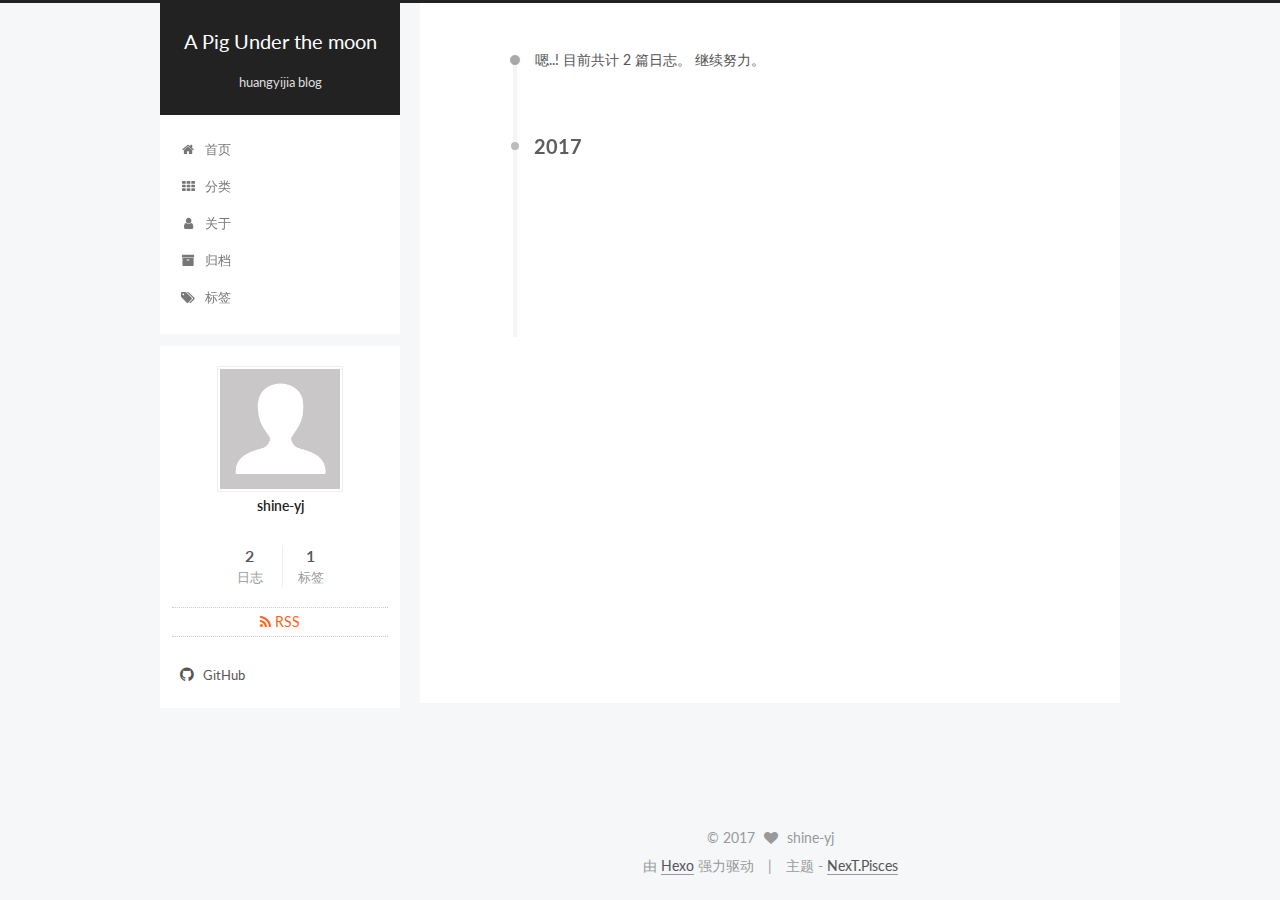
==== commit c3e55250: "Site updated: 2017-03-27 10:17:10" ====
--- a/archives/index.html
+++ b/archives/index.html
@@ -266,7 +266,7 @@
       
         
       
-      嗯..! 目前共计 1 篇日志。 继续努力。
+      嗯..! 目前共计 2 篇日志。 继续努力。
     </span>
 
     
@@ -280,6 +280,43 @@
         <div class="collection-title">
           <h2 class="archive-year motion-element" id="archive-year-2017">2017</h2>
         </div>
+      
+      
+
+      
+
+  <article class="post post-type-normal" itemscope itemtype="http://schema.org/Article">
+    <header class="post-header">
+
+      <h1 class="post-title">
+        
+            <a class="post-title-link" href="/2017/03/27/js/" itemprop="url">
+              
+                <span itemprop="name">js</span>
+              
+            </a>
+        
+      </h1>
+
+      <div class="post-meta">
+        <time class="post-time" itemprop="dateCreated"
+              datetime="2017-03-27T09:42:19+08:00"
+              content="2017-03-27" >
+          03-27
+        </time>
+      </div>
+
+    </header>
+  </article>
+
+
+
+    
+
+      
+      
+      
+
       
       
 
@@ -359,7 +396,7 @@
           
             <div class="site-state-item site-state-posts">
               <a href="/archives">
-                <span class="site-state-item-count">1</span>
+                <span class="site-state-item-count">2</span>
                 <span class="site-state-item-name">日志</span>
               </a>
             </div>
@@ -367,6 +404,15 @@
 
           
 
+          
+            
+            
+            <div class="site-state-item site-state-tags">
+              <a href="/tags/index.html">
+                <span class="site-state-item-count">1</span>
+                <span class="site-state-item-name">标签</span>
+              </a>
+            </div>
           
 
         </nav>
@@ -539,6 +585,14 @@
 
   
 
+    
+      <script id="dsq-count-scr" src="https://aaaa.disqus.com/count.js" async></script>
+    
+
+    
+
+  
+
 
 
 
@@ -549,18 +603,21 @@
 
 
   
-
-
-
-
-
-  
-
-
-
-
-
-  
+    
+    <script>
+      var cloudTieConfig = {
+        url: document.location.href, 
+        sourceId: "",
+        productKey: "62a76581252e45f99b8edc163167197b",
+        target: "cloud-tie-wrapper"
+      };
+    </script>
+    <script src="https://img1.ws.126.net/f2e/tie/yun/sdk/loader.js"></script>
+  
+
+
+
+
 
 
 
--- a/css/main.css
+++ b/css/main.css
@@ -1685,7 +1685,7 @@
   width: 4px;
   height: 4px;
   border-radius: 50%;
-  background: #e249c9;
+  background: #9cd7c4;
 }
 .links-of-blogroll {
   font-size: 13px;
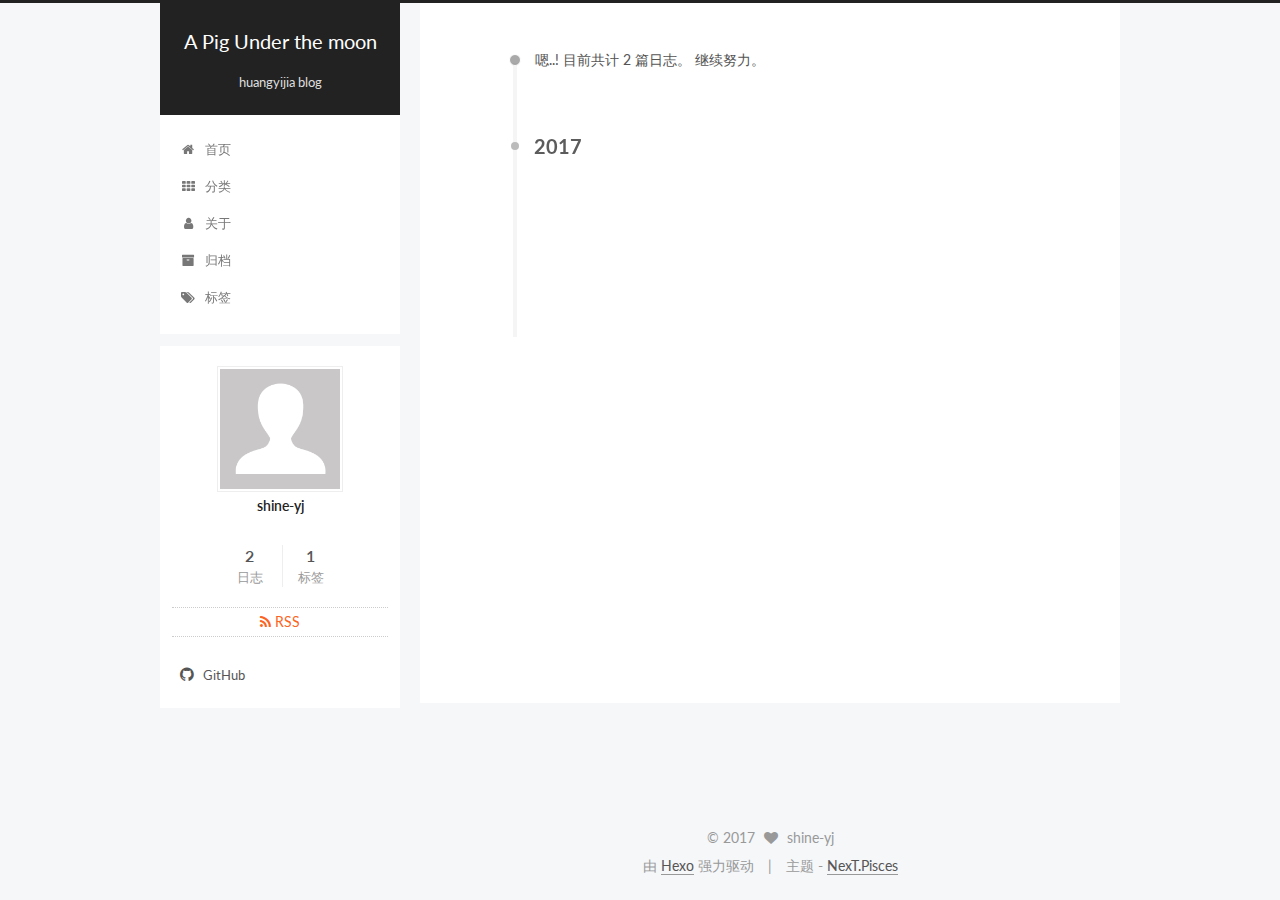
==== commit df4ad976: "Site updated: 2017-03-27 10:32:13" ====
--- a/archives/index.html
+++ b/archives/index.html
@@ -585,14 +585,6 @@
 
   
 
-    
-      <script id="dsq-count-scr" src="https://aaaa.disqus.com/count.js" async></script>
-    
-
-    
-
-  
-
 
 
 
--- a/css/main.css
+++ b/css/main.css
@@ -1685,7 +1685,7 @@
   width: 4px;
   height: 4px;
   border-radius: 50%;
-  background: #9cd7c4;
+  background: #ff82f4;
 }
 .links-of-blogroll {
   font-size: 13px;
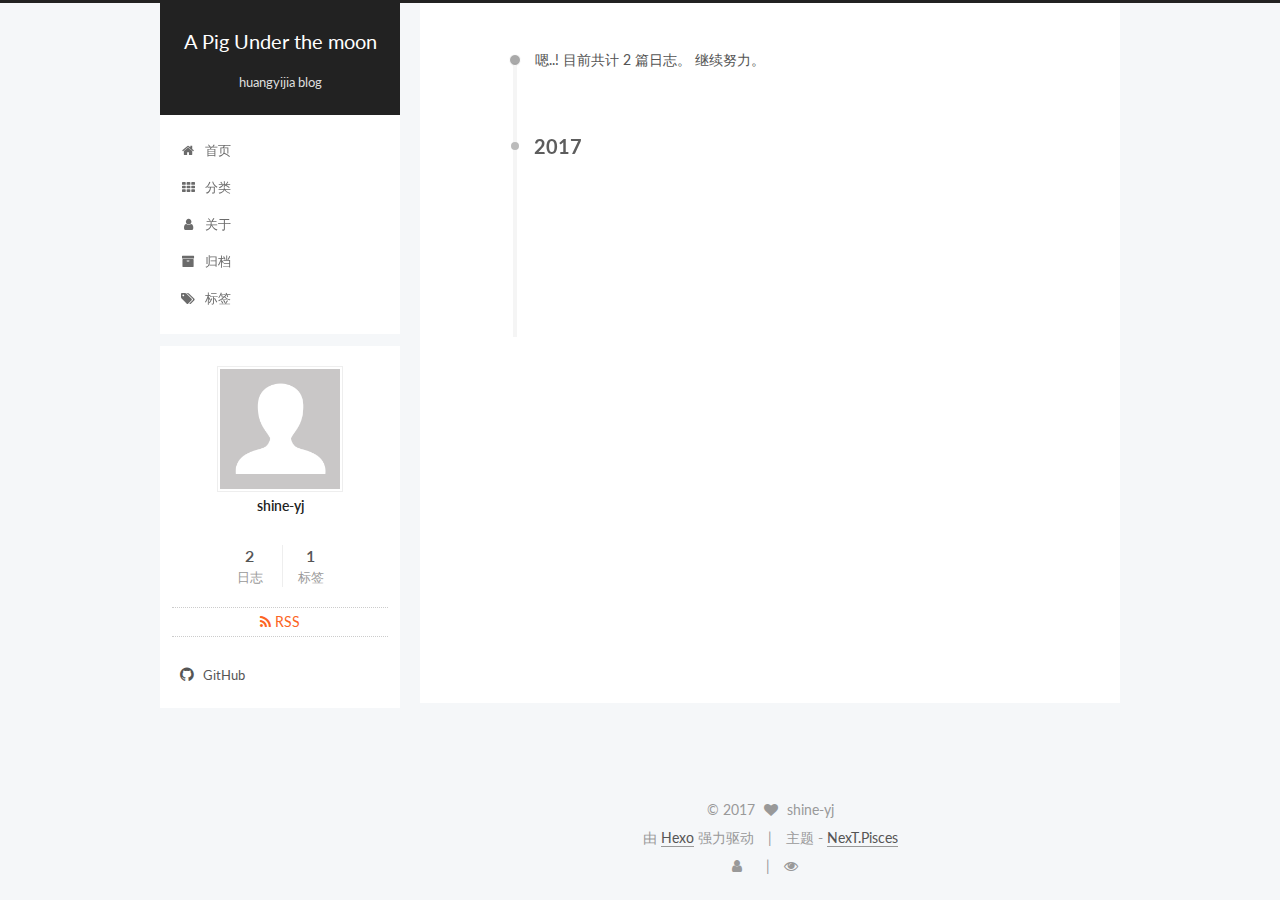
==== commit a5b2ba84: "Site updated: 2017-03-27 11:02:53" ====
--- a/archives/index.html
+++ b/archives/index.html
@@ -490,6 +490,26 @@
 
 
         
+<div class="busuanzi-count">
+  <script async src="https://dn-lbstatics.qbox.me/busuanzi/2.3/busuanzi.pure.mini.js"></script>
+
+  
+    <span class="site-uv">
+      <i class="fa fa-user"></i>
+      <span class="busuanzi-value" id="busuanzi_value_site_uv"></span>
+      
+    </span>
+  
+
+  
+    <span class="site-pv">
+      <i class="fa fa-eye"></i>
+      <span class="busuanzi-value" id="busuanzi_value_site_pv"></span>
+      
+    </span>
+  
+</div>
+
 
         
       </div>
--- a/css/main.css
+++ b/css/main.css
@@ -1685,7 +1685,7 @@
   width: 4px;
   height: 4px;
   border-radius: 50%;
-  background: #ff82f4;
+  background: #eb607f;
 }
 .links-of-blogroll {
   font-size: 13px;
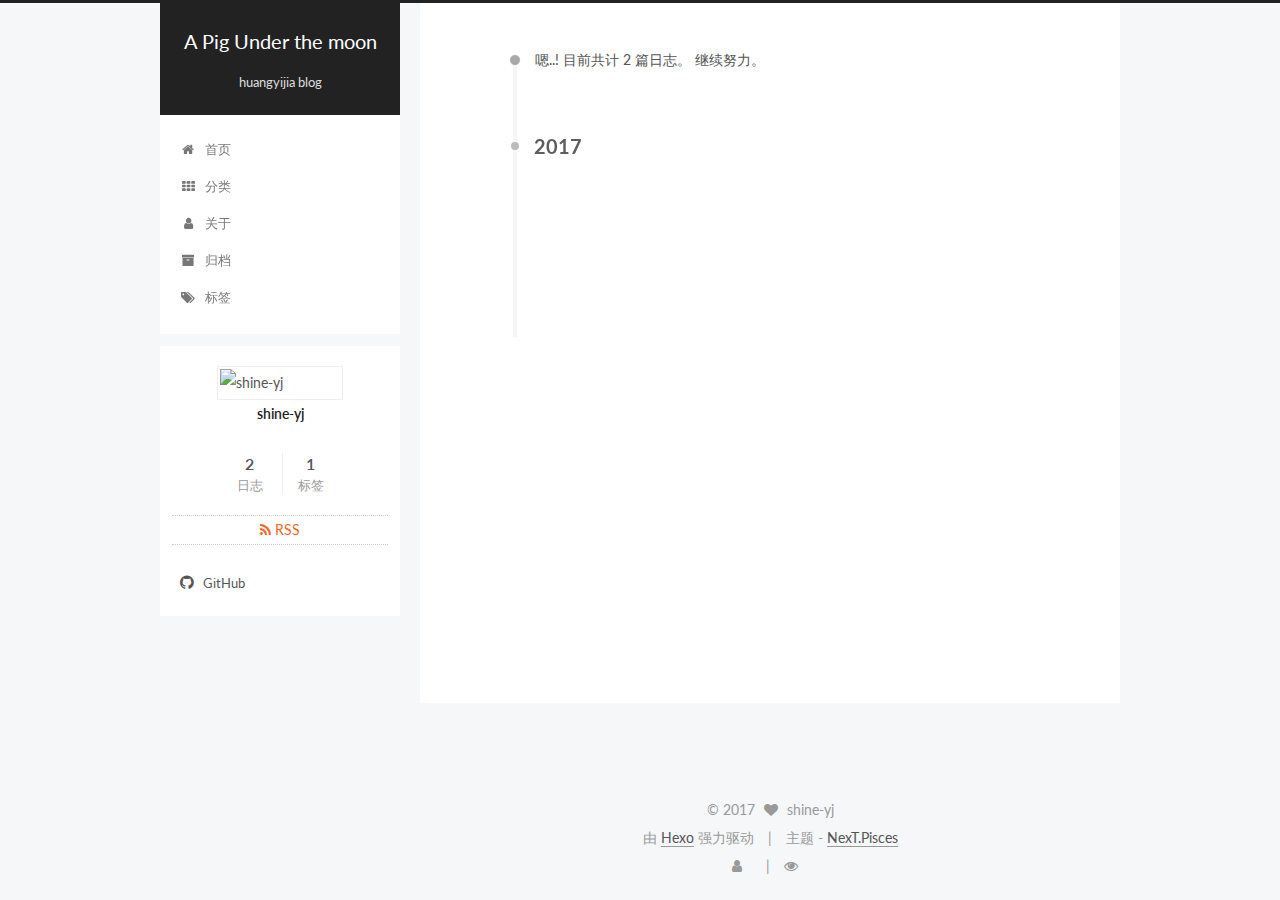
==== commit 811c9258: "Site updated: 2017-03-27 11:32:15" ====
--- a/archives/index.html
+++ b/archives/index.html
@@ -82,7 +82,7 @@
 
 
 
-  <link rel="shortcut icon" type="image/x-icon" href="/favicon.ico?v=5.1.0" />
+  <link rel="shortcut icon" type="image/x-icon" href="/6.png?v=5.1.0" />
 
 
 
@@ -384,7 +384,7 @@
       <section class="site-overview sidebar-panel sidebar-panel-active">
         <div class="site-author motion-element" itemprop="author" itemscope itemtype="http://schema.org/Person">
           <img class="site-author-image" itemprop="image"
-               src="/images/avatar.gif"
+               src="/images/5.jpg"
                alt="shine-yj" />
           <p class="site-author-name" itemprop="name">shine-yj</p>
            
--- a/css/main.css
+++ b/css/main.css
@@ -1685,7 +1685,7 @@
   width: 4px;
   height: 4px;
   border-radius: 50%;
-  background: #eb607f;
+  background: #5344ff;
 }
 .links-of-blogroll {
   font-size: 13px;
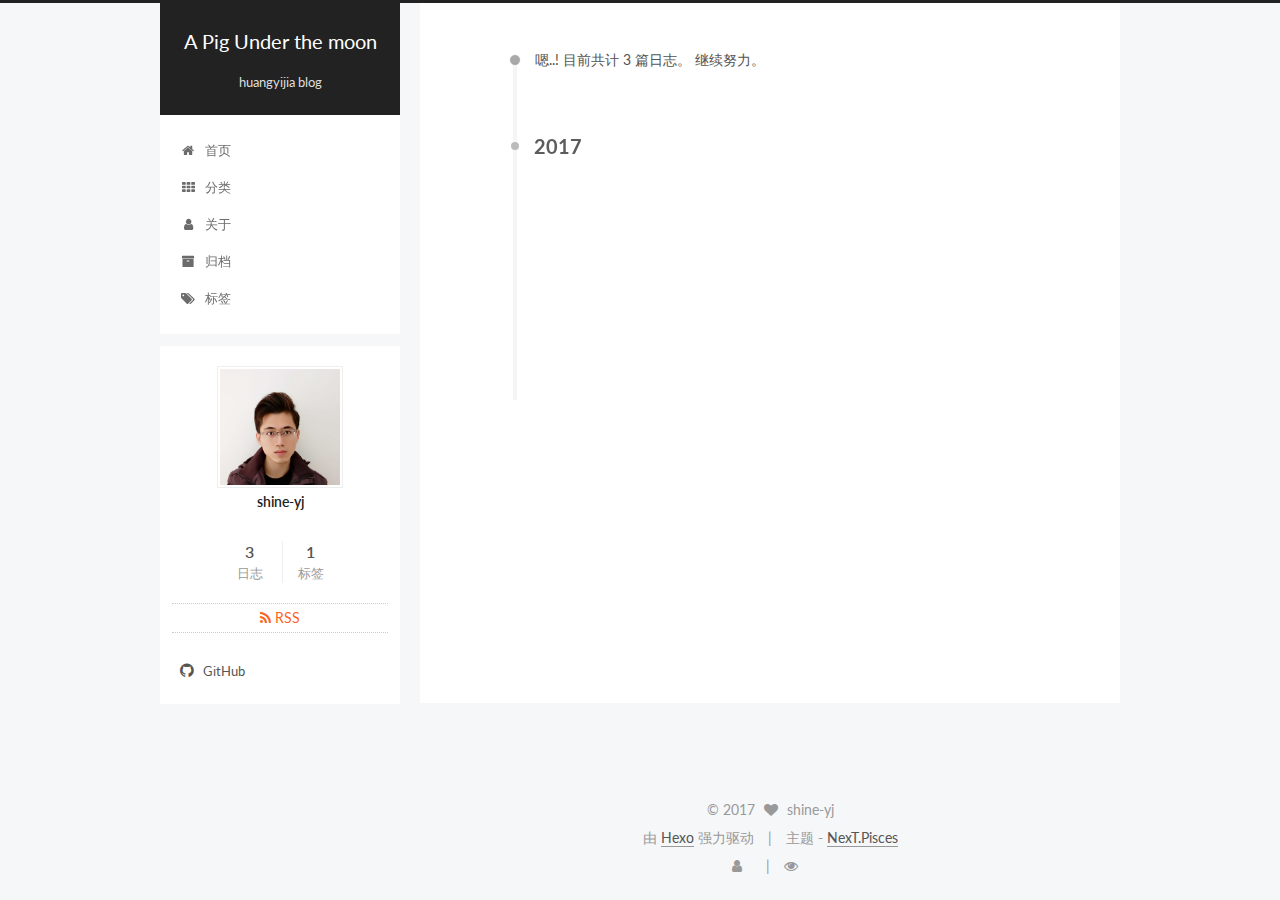
==== commit d6a28e23: "Site updated: 2017-04-27 12:21:38" ====
--- a/archives/index.html
+++ b/archives/index.html
@@ -266,7 +266,7 @@
       
         
       
-      嗯..! 目前共计 2 篇日志。 继续努力。
+      嗯..! 目前共计 3 篇日志。 继续努力。
     </span>
 
     
@@ -280,6 +280,43 @@
         <div class="collection-title">
           <h2 class="archive-year motion-element" id="archive-year-2017">2017</h2>
         </div>
+      
+      
+
+      
+
+  <article class="post post-type-normal" itemscope itemtype="http://schema.org/Article">
+    <header class="post-header">
+
+      <h1 class="post-title">
+        
+            <a class="post-title-link" href="/2017/04/27/作用域-1：是什么？/" itemprop="url">
+              
+                <span itemprop="name">作用域-1：是什么？</span>
+              
+            </a>
+        
+      </h1>
+
+      <div class="post-meta">
+        <time class="post-time" itemprop="dateCreated"
+              datetime="2017-04-27T11:30:23+08:00"
+              content="2017-04-27" >
+          04-27
+        </time>
+      </div>
+
+    </header>
+  </article>
+
+
+
+    
+
+      
+      
+      
+
       
       
 
@@ -396,7 +433,7 @@
           
             <div class="site-state-item site-state-posts">
               <a href="/archives">
-                <span class="site-state-item-count">2</span>
+                <span class="site-state-item-count">3</span>
                 <span class="site-state-item-name">日志</span>
               </a>
             </div>
--- a/css/main.css
+++ b/css/main.css
@@ -1685,7 +1685,7 @@
   width: 4px;
   height: 4px;
   border-radius: 50%;
-  background: #5344ff;
+  background: #d64070;
 }
 .links-of-blogroll {
   font-size: 13px;
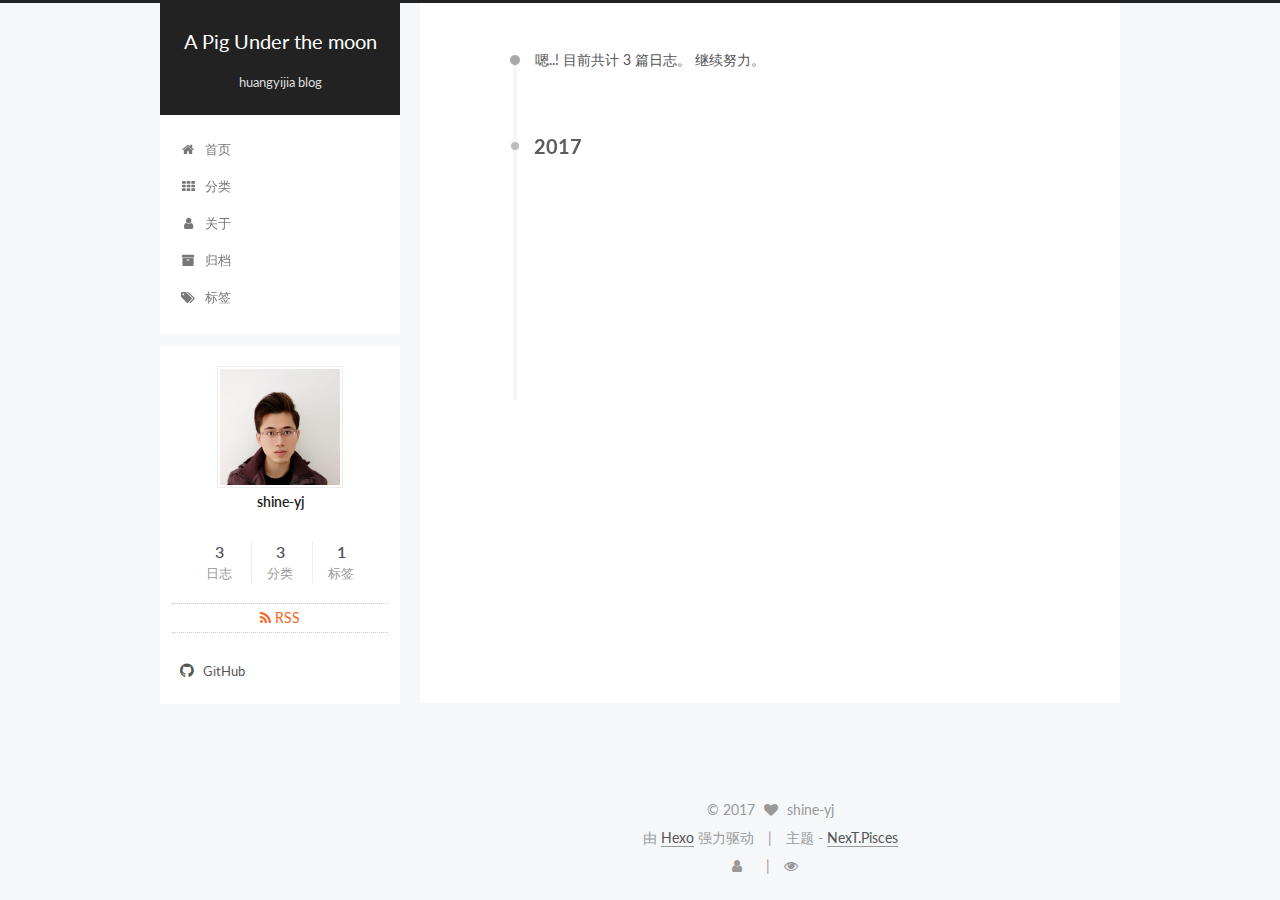
==== commit 7c23607b: "Site updated: 2017-04-27 13:03:12" ====
--- a/archives/index.html
+++ b/archives/index.html
@@ -440,6 +440,15 @@
           
 
           
+            
+            
+            <div class="site-state-item site-state-categories">
+              <a href="/categories/index.html">
+                <span class="site-state-item-count">3</span>
+                <span class="site-state-item-name">分类</span>
+              </a>
+            </div>
+          
 
           
             
--- a/css/main.css
+++ b/css/main.css
@@ -1685,7 +1685,7 @@
   width: 4px;
   height: 4px;
   border-radius: 50%;
-  background: #d64070;
+  background: #f9ff3c;
 }
 .links-of-blogroll {
   font-size: 13px;
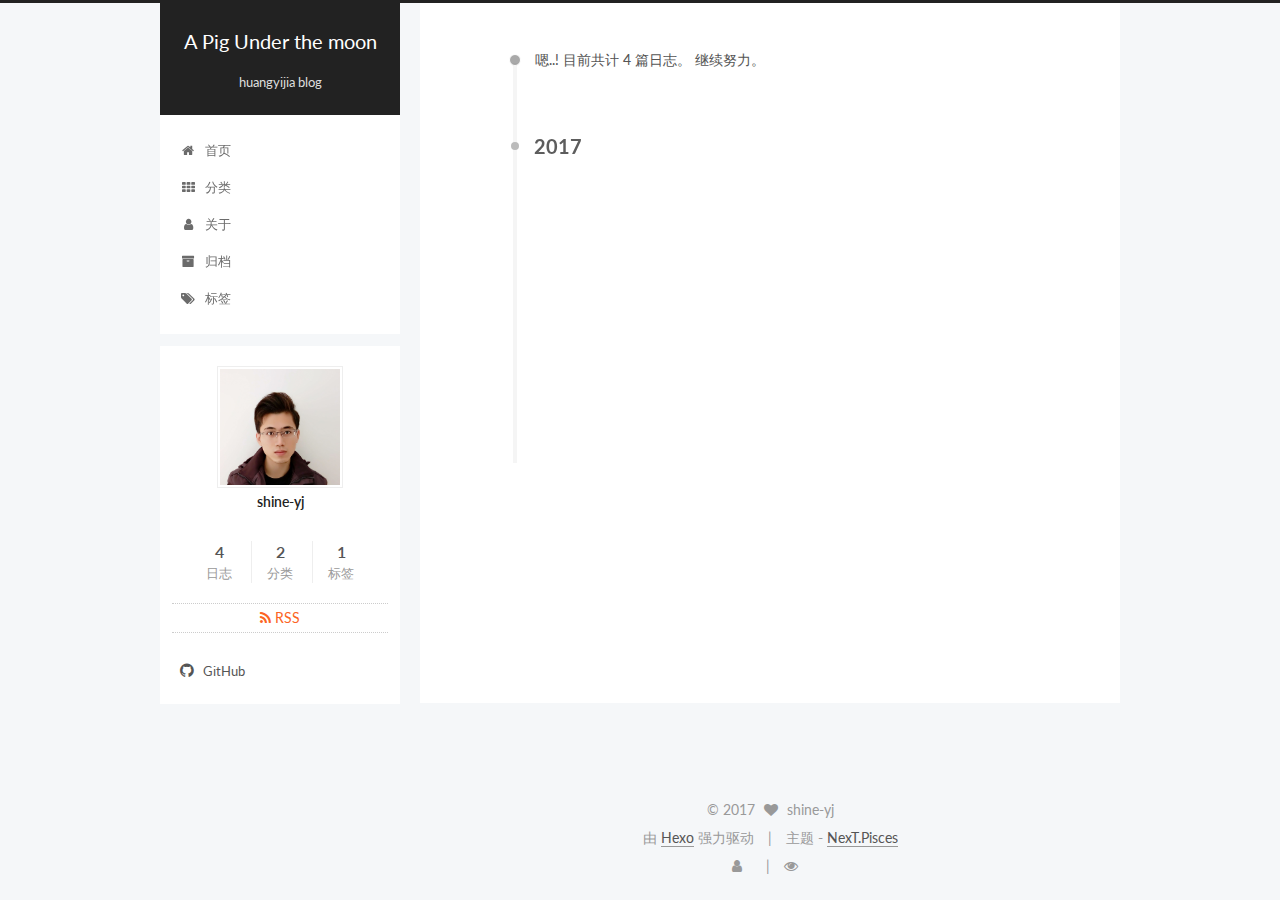
==== commit 81d0e896: "Site updated: 2017-04-27 17:20:08" ====
--- a/archives/index.html
+++ b/archives/index.html
@@ -266,7 +266,7 @@
       
         
       
-      嗯..! 目前共计 3 篇日志。 继续努力。
+      嗯..! 目前共计 4 篇日志。 继续努力。
     </span>
 
     
@@ -280,6 +280,43 @@
         <div class="collection-title">
           <h2 class="archive-year motion-element" id="archive-year-2017">2017</h2>
         </div>
+      
+      
+
+      
+
+  <article class="post post-type-normal" itemscope itemtype="http://schema.org/Article">
+    <header class="post-header">
+
+      <h1 class="post-title">
+        
+            <a class="post-title-link" href="/2017/04/27/作用域闭包/" itemprop="url">
+              
+                <span itemprop="name">作用域闭包</span>
+              
+            </a>
+        
+      </h1>
+
+      <div class="post-meta">
+        <time class="post-time" itemprop="dateCreated"
+              datetime="2017-04-27T16:49:49+08:00"
+              content="2017-04-27" >
+          04-27
+        </time>
+      </div>
+
+    </header>
+  </article>
+
+
+
+    
+
+      
+      
+      
+
       
       
 
@@ -433,7 +470,7 @@
           
             <div class="site-state-item site-state-posts">
               <a href="/archives">
-                <span class="site-state-item-count">3</span>
+                <span class="site-state-item-count">4</span>
                 <span class="site-state-item-name">日志</span>
               </a>
             </div>
@@ -444,7 +481,7 @@
             
             <div class="site-state-item site-state-categories">
               <a href="/categories/index.html">
-                <span class="site-state-item-count">3</span>
+                <span class="site-state-item-count">2</span>
                 <span class="site-state-item-name">分类</span>
               </a>
             </div>
--- a/css/main.css
+++ b/css/main.css
@@ -1685,7 +1685,7 @@
   width: 4px;
   height: 4px;
   border-radius: 50%;
-  background: #f9ff3c;
+  background: #1a7f1a;
 }
 .links-of-blogroll {
   font-size: 13px;
